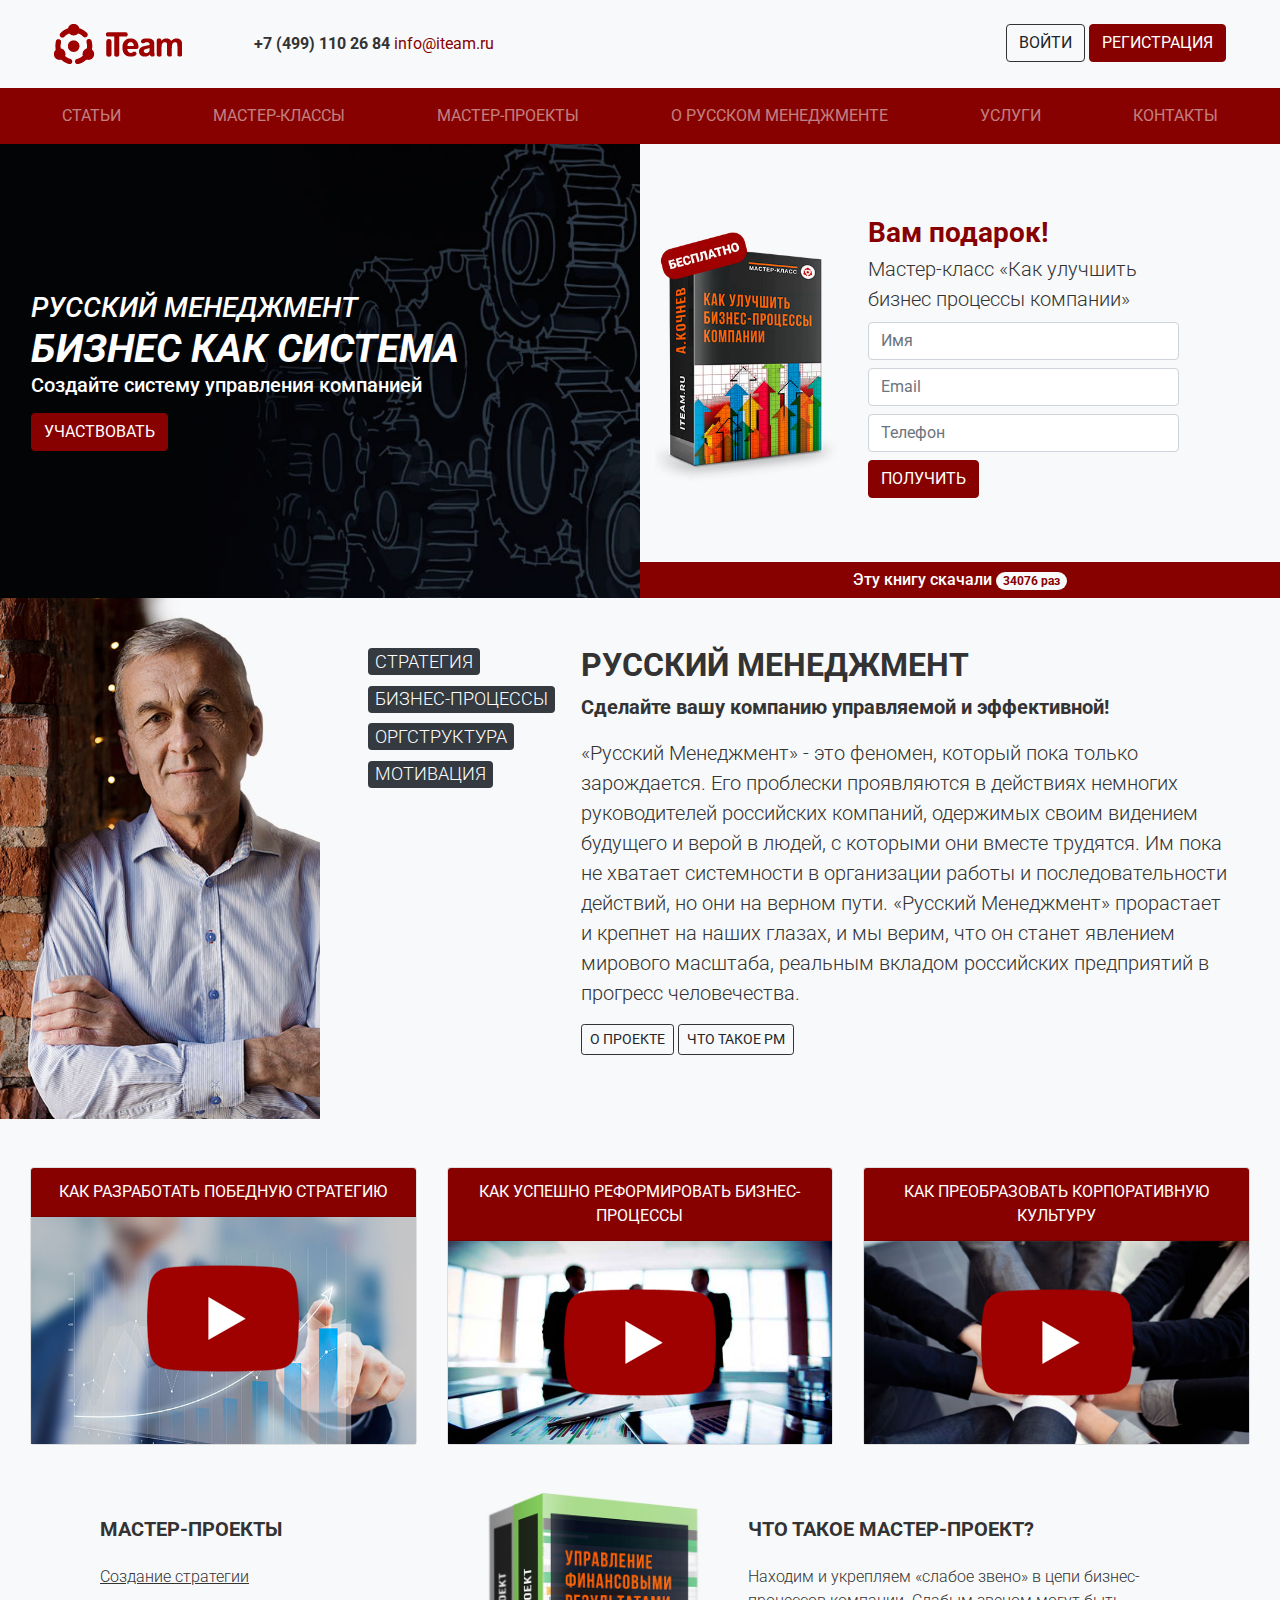
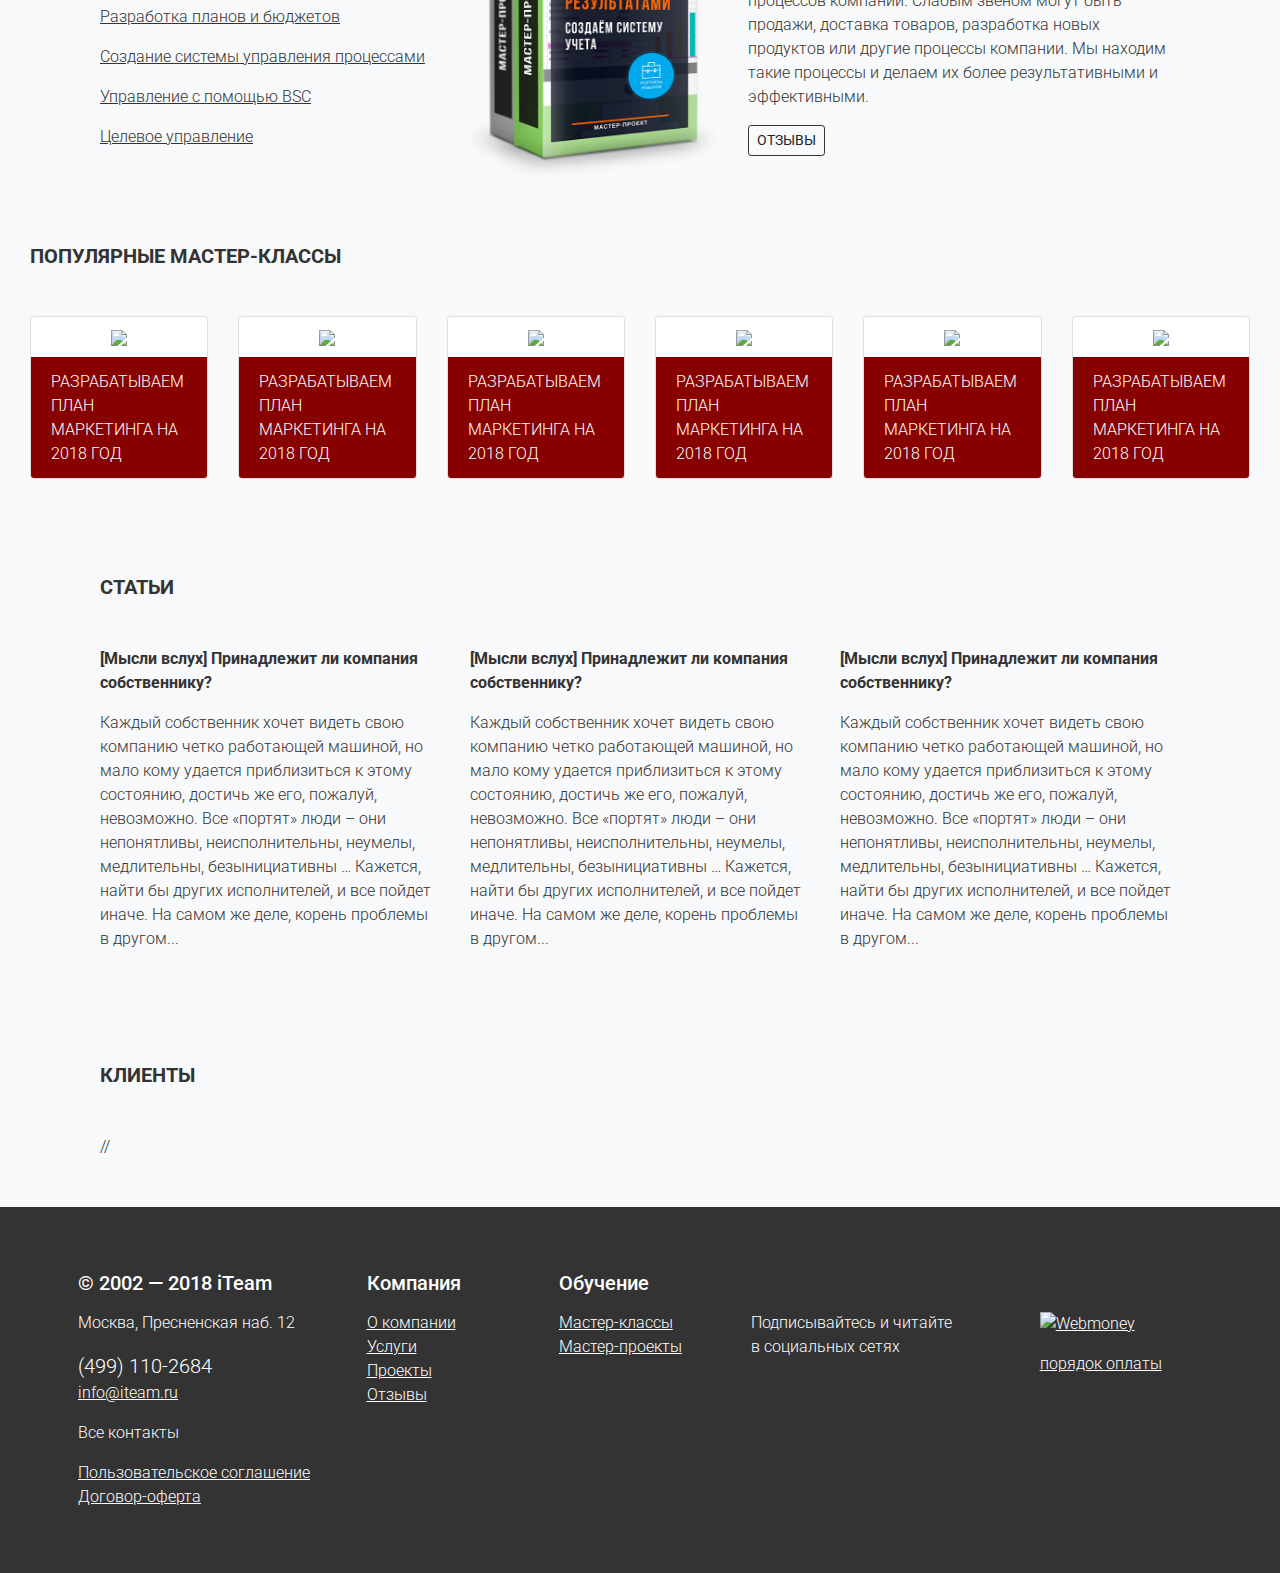
==== index.html @ c3130022 "fine tuning of header made" ====
<!doctype html>
<html lang="en">
  <head>
    <!-- Required meta tags -->
    <meta charset="utf-8">
    <meta name="viewport" content="width=device-width, initial-scale=1, shrink-to-fit=no">

    <!-- Bootstrap CSS -->
    <link rel="stylesheet" href="https://maxcdn.bootstrapcdn.com/bootstrap/4.0.0/css/bootstrap.min.css" integrity="sha384-Gn5384xqQ1aoWXA+058RXPxPg6fy4IWvTNh0E263XmFcJlSAwiGgFAW/dAiS6JXm" crossorigin="anonymous">
    <link rel="stylesheet" href="css/main.css">
    <link href="https://fonts.googleapis.com/css?family=Roboto:300,400,400i,900,900i&amp;subset=cyrillic" rel="stylesheet">

    <title>iTeam</title>
  </head>
  <body class="bg-light">
    <!-- HEADER -->
    <div class="container-fluid">
        <div class="row p-4">
            <div class="col-lg-2"><img src="img/header_logo.png" alt="iTeam logo"></div>
            <div class="col-lg-6 align-self-center">
                <ul class="list-inline m-0">
                    <li class="list-inline-item font-weight-bold m-0">+7 (499) 110 26&nbsp;84</li>
                    <li class="list-inline-item font-weight-normal m-0"><a href="mailto:info@iteam.ru">info@iteam.ru</a></li>
                </ul>
            </div>
            <div class="col-lg-4 text-right">
                <ul class="list-inline m-0">
                    <li class="list-inline-item m-0"><a href="#" class="btn btn-light">ВОЙТИ</a></li>
                    <li class="list-inline-item m-0"><a href="#" class="btn btn-primary">РЕГИСТРАЦИЯ</a></li>
                </ul>
            </div>
        </div>
    </div>  
    <!-- NAVIGATION -->
    <nav class="navbar sticky-top navbar-dark bg-primary navbar-expand-lg">
        <button class="navbar-toggler" type="button" data-toggle="collapse" data-target="#navbarTogglerDemo01" aria-controls="navbarTogglerDemo01" aria-expanded="false" aria-label="Toggle navigation">
            <span class="navbar-toggler-icon"></span>
        </button>
        <div class="collapse navbar-collapse" id="navbarTogglerDemo01">
            <ul class="navbar-nav nav-fill mr-auto mt-2 mt-lg-0 justify-content-center w-100 font-weight-normal">
                <li class="nav-item">
                    <a class="nav-link text-uppercase" href="#">СТАТЬИ</a>
                </li>
                <li class="nav-item">
                    <a class="nav-link text-uppercase" href="#">Мастер-классы</a>
                </li>
                <li class="nav-item">
                    <a class="nav-link text-uppercase" href="#">Мастер-ПРОЕКТЫ</a>
                </li>
                <li class="nav-item">
                    <a class="nav-link text-uppercase" href="#">О РУССКОМ МЕНЕДЖМЕНТЕ</a>
                </li>
                <li class="nav-item">
                    <a class="nav-link text-uppercase" href="#">УСЛУГИ</a>
                </li>
                <li class="nav-item">
                    <a class="nav-link text-uppercase" href="#">Контакты</a>
                </li>
            </ul>
        </div>
    </nav>

    <!-- TEASERS -->
    <div class="container-fuild">
        <div class="row">
            <div class="col-lg-6 py-5 px-3 promo">
                <div class="row h-100">
                    <div class="col-12 align-self-center text-white">
                        <h3 class="font-italic m-0">РУССКИЙ МЕНЕДЖМЕНТ</h3>
                        <h1 class="font-weight-bold font-italic m-0">БИЗНЕС КАК СИСТЕМА</h1>
                        <h5 class="mb-3">Создайте систему управления компанией</h5>
                        <a href="#" class="btn btn-primary">УЧАСТВОВАТЬ</a>
                    </div>  
                </div>      
            </div>
            <div class="col-lg-6 p-0">
                <div class="row pt-4 pb-3">
                    <div class="col-sm-4 align-self-center"><img src="img/gift_box.jpg" class="img-fluid"></div>
                    <div class="col-xl-7 col-sm-8 align-self-center py-5 pr-5">
                        <h3 class="font-weight-bold text-primary mb-1">Вам подарок!</h3>
                        <p class="mb-2 lead">Мастер-класс &laquo;Как улучшить бизнес процессы компании&raquo;</p>
                        <form>
                            <div class="form-group mb-2">
                                <input type="text" class="form-control" placeholder="Имя">
                            </div>
                            <div class="form-group mb-2">
                                <input type="email" class="form-control" placeholder="Email">
                            </div>
                            <div class="form-group mb-2">
                                <input type="text" class="form-control" placeholder="Телефон">
                            </div>
                            <button type="submit" class="btn btn-primary">ПОЛУЧИТЬ</button>
                        </form>
                    </div>
                </div>
                <div class="row bg-primary text-center text-white p-2">
                    <div class="col">
                        <h6 class="m-0">Эту книгу скачали <span class="badge badge-light text-primary badge-pill">34076 раз</span></h6>
                    </div>                    
                </div>
            </div>
        </div>
    </div>
    <!-- RU MANAGEMENT -->
    <div class="container-fuild">
        <div class="row">
            <div class="col-xl-3 d-none d-xl-block rm">
                //
            </div>
            <div class="col-xl-2 col-md-3 p-5">
                <h4 class="text-uppercase"><span class="badge badge-dark font-weight-light">Стратегия</span></h4>
                <h4 class="text-uppercase font-weight-light"><span class="badge badge-dark font-weight-light">Бизнес-процессы</span></h4>
                <h4 class="text-uppercase"><span class="badge badge-dark font-weight-light">Оргструктура</span></h4>
                <h4 class="text-uppercase"><span class="badge badge-dark font-weight-light">Мотивация</span></h4>
            </div>
            <div class="col-xl-7 col-md-9 p-5">
                <h2 class="text-uppercase font-weight-bold">русский менеджмент</h2>
                <p class="lead font-weight-bold">Сделайте вашу компанию управляемой и эффективной!</p>
                <p class="lead">«Русский Менеджмент» - это феномен, который пока только зарождается. Его проблески проявляются в действиях немногих руководителей российских компаний, одержимых своим видением будущего и верой в людей, с которыми они вместе трудятся. Им пока не хватает системности в организации работы и последовательности действий, но они на верном пути. «Русский Менеджмент» прорастает и крепнет на наших глазах, и мы верим, что он станет явлением мирового масштаба, реальным вкладом российских предприятий в прогресс человечества.</p>
                <p><a href="" class="btn btn-sm btn-light text-uppercase">о проекте</a> <a href="" class="btn btn-sm btn-light text-uppercase">что такое рм</a></p>
            </div>
        </div>
    </div>
    <!-- VIDEOS -->
    <div class="container-fluid mt-5">
        <div class="row">
            <div class="col-lg-4 col-md-12">
                <div class="card h-100">
                    <div class="card-header bg-primary text-white text-uppercase text-center font-weight-normal">
                        Как разработать победную стратегию
                    </div>
                    <div class="card-body text-center video-1 p-5">
                        <img src="img/btn_play.png">
                    </div>
                </div>
            </div>
            <div class="col-lg-4 col-md-6">
                <div class="card h-100">
                    <div class="card-header bg-primary text-white text-uppercase text-center font-weight-normal">
                        Как успешно Реформировать бизнес-процессы
                    </div>
                    <div class="card-body text-center video-2 p-5">
                        <img src="img/btn_play.png">
                    </div>
                </div>
            </div>
            <div class="col-lg-4 col-md-6">
                <div class="card h-100">
                    <div class="card-header bg-primary text-white text-uppercase text-center font-weight-normal">
                        Как преобразовать корпоративную культуру
                    </div>
                    <div class="card-body text-center video-3 p-5">
                        <img src="img/btn_play.png">
                    </div>
                </div>
            </div>
        </div>
    </div>
    <!-- MASTER-PROJECTS -->
    <div class="container-fluid mt-5">
        <div class="row">
            <div class="col">
                <div class="container">
                    <div class="row">
                        <div class="col-lg-4 col-sm-6 pt-4 pb-4">
                            <h5 class="text-uppercase mb-4 font-weight-bold">мастер-проекты</h5>
                            <p><u>Создание стратегии</u></p>
                            <p><u>Разработка планов и бюджетов</u></p>
                            <p><u>Создание системы управления процессами</u></p>
                            <p><u>Управление с помощью BSC</u></p>
                            <p><u>Целевое управление</u></p>            
                        </div>
                        <div class="col-lg-3 col-sm-6"> <img src="img/mp_boxes.jpg" class="img-fluid"> </div>
                        <div class="col-lg-5 col-sm-12 pt-4 pb-4">
                            <h5 class="text-uppercase mb-4 font-weight-bold">что такое мастер-проект?</h5>
                            <p>Находим и укрепляем «слабое звено» в цепи бизнес-процессов компании. Слабым звеном могут быть продажи, доставка товаров, разработка новых продуктов или другие процессы компании. Мы находим такие процессы и делаем их более результативными и эффективными.</p>
                            <p><a href="" class="btn btn-light btn-sm text-uppercase">ОТЗЫВЫ</a></p>
                        </div>
                    </div>
                </div>
            </div>
        </div>
    </div>
    <!-- MASTER-CLASSES -->
    <div class="container-fluid">
        <div class="row"><div class="col"><h5 class="text-uppercase font-weight-bold my-5">популярные мастер-классы</h5></div></div>
        <div class="row">
            <div class="col-xl-2 col-md-3 col-sm-6">
                <div class="card">
                    <div class="card-body text-center py-2">
                        <img src="https://iteam.ru/landing/template/img/mp_ychet.png" class="w-75">
                    </div>
                    <div class="card-footer bg-primary text-white text-uppercase">
                        Разрабатываем план маркетинга на 2018 год
                    </div>
                </div>
            </div>
            <div class="col-xl-2 col-md-3 col-sm-6">
                <div class="card">
                    <div class="card-body text-center py-2">
                        <img src="https://iteam.ru/landing/template/img/mp_ychet.png" class="w-75">
                    </div>
                    <div class="card-footer bg-primary text-white text-uppercase">
                        Разрабатываем план маркетинга на 2018 год
                    </div>
                </div>
            </div>
            <div class="col-xl-2 col-md-3 col-sm-6">
                <div class="card">
                    <div class="card-body text-center py-2">
                        <img src="https://iteam.ru/landing/template/img/mp_ychet.png" class="w-75">
                    </div>
                    <div class="card-footer bg-primary text-white text-uppercase">
                        Разрабатываем план маркетинга на 2018 год
                    </div>
                </div>
            </div>
            <div class="col-xl-2 col-md-3 col-sm-6">
                <div class="card">
                    <div class="card-body text-center py-2">
                        <img src="https://iteam.ru/landing/template/img/mp_ychet.png" class="w-75">
                    </div>
                    <div class="card-footer bg-primary text-white text-uppercase">
                        Разрабатываем план маркетинга на 2018 год
                    </div>
                </div>
            </div>
            <div class="col-xl-2 d-none d-xl-block">
                <div class="card">
                    <div class="card-body text-center py-2">
                        <img src="https://iteam.ru/landing/template/img/mp_ychet.png" class="w-75">
                    </div>
                    <div class="card-footer bg-primary text-white text-uppercase">
                        Разрабатываем план маркетинга на 2018 год
                    </div>
                </div>
            </div>
            <div class="col-xl-2 d-none d-xl-block">
                <div class="card">
                    <div class="card-body text-center py-2">
                        <img src="https://iteam.ru/landing/template/img/mp_ychet.png" class="w-75">
                    </div>
                    <div class="card-footer bg-primary text-white text-uppercase">
                        Разрабатываем план маркетинга на 2018 год
                    </div>
                </div>
            </div>
        </div>
    </div>
    <!-- ARTICLES -->
    <div class="container mt-5">
        <div class="row"><div class="col"><h5 class="text-uppercase font-weight-bold my-5">Статьи</h5></div></div>
        <div class="row">
            <div class="col-lg-4 col-md-12">
                <p class="font-weight-bold">[Мысли вслух] Принадлежит ли компания собственнику?</p>
                <p>Каждый собственник хочет видеть свою компанию четко работающей машиной, но мало кому удается приблизиться к этому состоянию, достичь же его, пожалуй, невозможно. Все «портят» люди – они непонятливы, неисполнительны, неумелы, медлительны, безынициативны … Кажется, найти бы других исполнителей, и все пойдет иначе. На самом же деле, корень проблемы в другом...</p>
            </div>
            <div class="col-lg-4 col-md-6">
                <p class="font-weight-bold">[Мысли вслух] Принадлежит ли компания собственнику?</p>
                <p>Каждый собственник хочет видеть свою компанию четко работающей машиной, но мало кому удается приблизиться к этому состоянию, достичь же его, пожалуй, невозможно. Все «портят» люди – они непонятливы, неисполнительны, неумелы, медлительны, безынициативны … Кажется, найти бы других исполнителей, и все пойдет иначе. На самом же деле, корень проблемы в другом...</p>
            </div>
            <div class="col-lg-4 col-md-6">
                <p class="font-weight-bold">[Мысли вслух] Принадлежит ли компания собственнику?</p>
                <p>Каждый собственник хочет видеть свою компанию четко работающей машиной, но мало кому удается приблизиться к этому состоянию, достичь же его, пожалуй, невозможно. Все «портят» люди – они непонятливы, неисполнительны, неумелы, медлительны, безынициативны … Кажется, найти бы других исполнителей, и все пойдет иначе. На самом же деле, корень проблемы в другом...</p>
            </div>
        </div>
    </div>
    <!-- CLIENTS -->
    <div class="container mt-5">
        <div class="row"><div class="col"><h5 class="text-uppercase font-weight-bold my-5">КЛИЕНТЫ</h5></div></div>
        <div class="row"><div class="col">//</div></div>
    </div>
    <!-- FOOTER -->
    <div class="container-fluid bg-dark text-white block-footer mt-5">
        <div class="row p-5">
            <div class="col-xl-3 col-md-6 col-sm-8">
                <p><h5>&copy;&nbsp;2002&nbsp;&mdash; 2018 iTeam</h5></p>
                <p>Москва, Пресненская наб.&nbsp;12</p>
                <p><span class="lead">(499) 110-2684</span><br><a href="mailto:info@iteam.ru">info@iteam.ru</a></p>
                <p>Все контакты</p>
                <p>
                    <a href="">Пользовательское соглашение</a><br>
                    <a href="">Договор-оферта</a>
                </p>
            </div>
            <div class="col-xl-2 col-md-3 col-sm-4">
                <p><h5>Компания</h5></p>
                <p>
                    <a href="">О компании</a><br>
                    <a href="">Услуги</a><br>
                    <a href="">Проекты</a><br>
                    <a href="">Отзывы</a>
                </p>
            </div>
            <div class="col-xl-2 col-md-3">
                <p><h5>Обучение</h5></p>
                <p>
                    <a href="">Мастер-классы</a><br>
                    <a href="">Мастер-проекты</a>
                </p>
            </div>
            <div class="col-xl-3 col-md-6 col-sm-8">
                <p><h5>&nbsp;</h5></p>
                <p>Подписывайтесь и&nbsp;читайте в&nbsp;социальных сетях</p>
            </div>
            <div class="col-xl-2 col-md-6 col-sm-4">
                <p><h5>&nbsp;</h5></p>
                <p><a href="https://megastock.ru/" target="_blank"><img src="https://iteam.ru/img/wm.png" alt="Webmoney"></a></p>
                <p><a href="http://wiki.webmoney.ru/projects/webmoney/wiki/Оплата_товаров_и_услуг_через_сервис_Мерчант" target="_blank">порядок оплаты</a></p>
            </div>
        </div>
    </div>

    <!-- Optional JavaScript -->
    <!-- jQuery first, then Popper.js, then Bootstrap JS -->
    <script src="https://code.jquery.com/jquery-3.2.1.slim.min.js" integrity="sha384-KJ3o2DKtIkvYIK3UENzmM7KCkRr/rE9/Qpg6aAZGJwFDMVNA/GpGFF93hXpG5KkN" crossorigin="anonymous"></script>
    <script src="https://cdnjs.cloudflare.com/ajax/libs/popper.js/1.12.9/umd/popper.min.js" integrity="sha384-ApNbgh9B+Y1QKtv3Rn7W3mgPxhU9K/ScQsAP7hUibX39j7fakFPskvXusvfa0b4Q" crossorigin="anonymous"></script>
    <script src="https://maxcdn.bootstrapcdn.com/bootstrap/4.0.0/js/bootstrap.min.js" integrity="sha384-JZR6Spejh4U02d8jOt6vLEHfe/JQGiRRSQQxSfFWpi1MquVdAyjUar5+76PVCmYl" crossorigin="anonymous"></script>
  </body>
</html>
---- css/main.css ----
body {
    font-family: 'Roboto', sans-serif;
    font-weight: 300;
    color: #333333;
}
/* MODS */
a, a:hover {
    color: #870101;
}
.bg-dark {
    background-color: #333333 !important;
}
.bg-primary, .btn-primary {
    background-color: #870101 !important;
}
.btn-primary, .btn-primary:hover, .btn-primary:focus, .btn-primary:active, .btn-primary.active, .open>.dropdown-toggle.btn-primary{
    border-color: #870101;
}
.btn-light, .btn-light:hover, .btn-light:focus, .btn-light:active, .btn-light.active, .open>.dropdown-toggle.btn-light{
    border-color: #333;
}
.text-primary {
    color: #870101 !important;
}
.row {
    margin: 0px;
}
.row:before, row:after {
    display: none;
}
/* CUSTOM */
.promo {
    background-image: url('../img/promo_bg.jpg');
    background-size: cover;
}
.rm {
    background-image: url('../img/rm_bg.jpg');
    background-size: cover;
}
.video-1 {
    background-image: url('../img/video-1_bg.jpg');
    background-size: cover;
}
.video-2 {
    background-image: url('../img/video-2_bg.jpg');
    background-size: cover;
}
.video-3 {
    background-image: url('../img/video-3_bg.jpg');
    background-size: cover;
}

.block-footer a {
    color: #fff;
    text-decoration: underline;
}
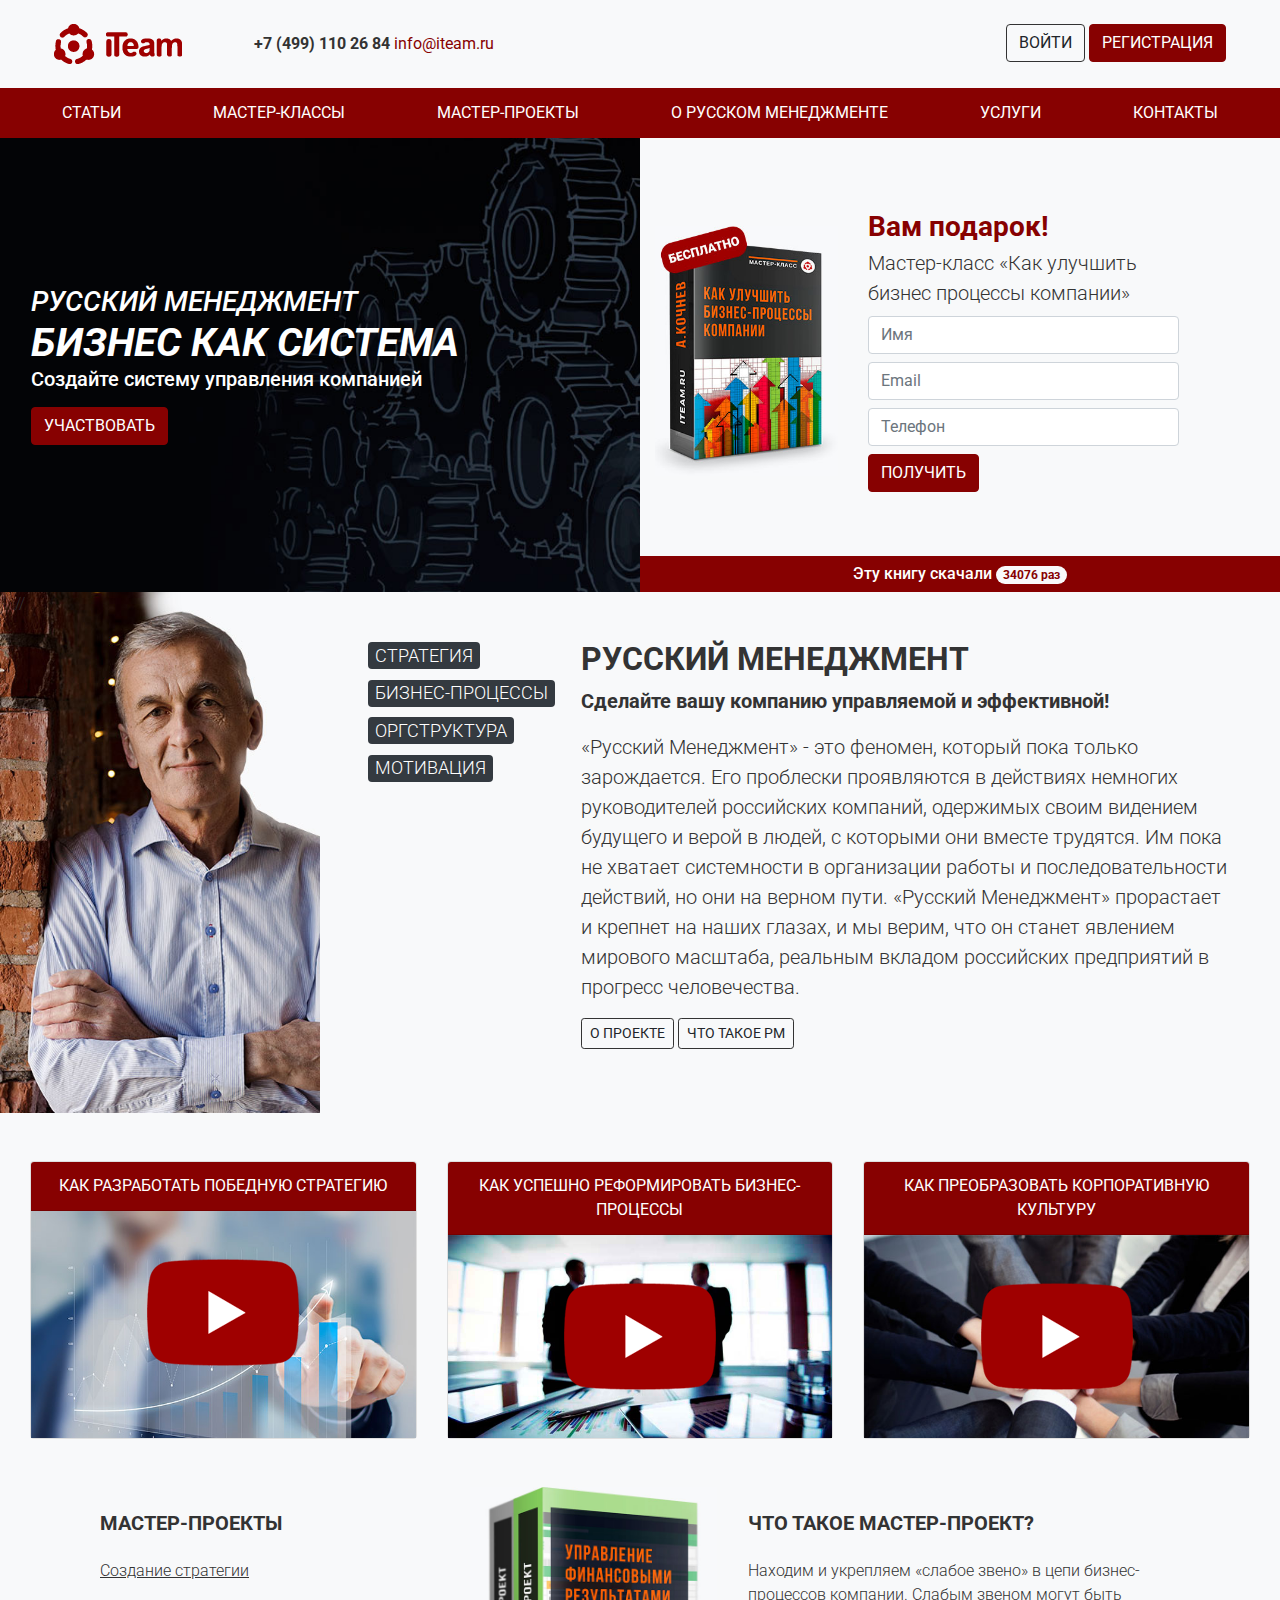
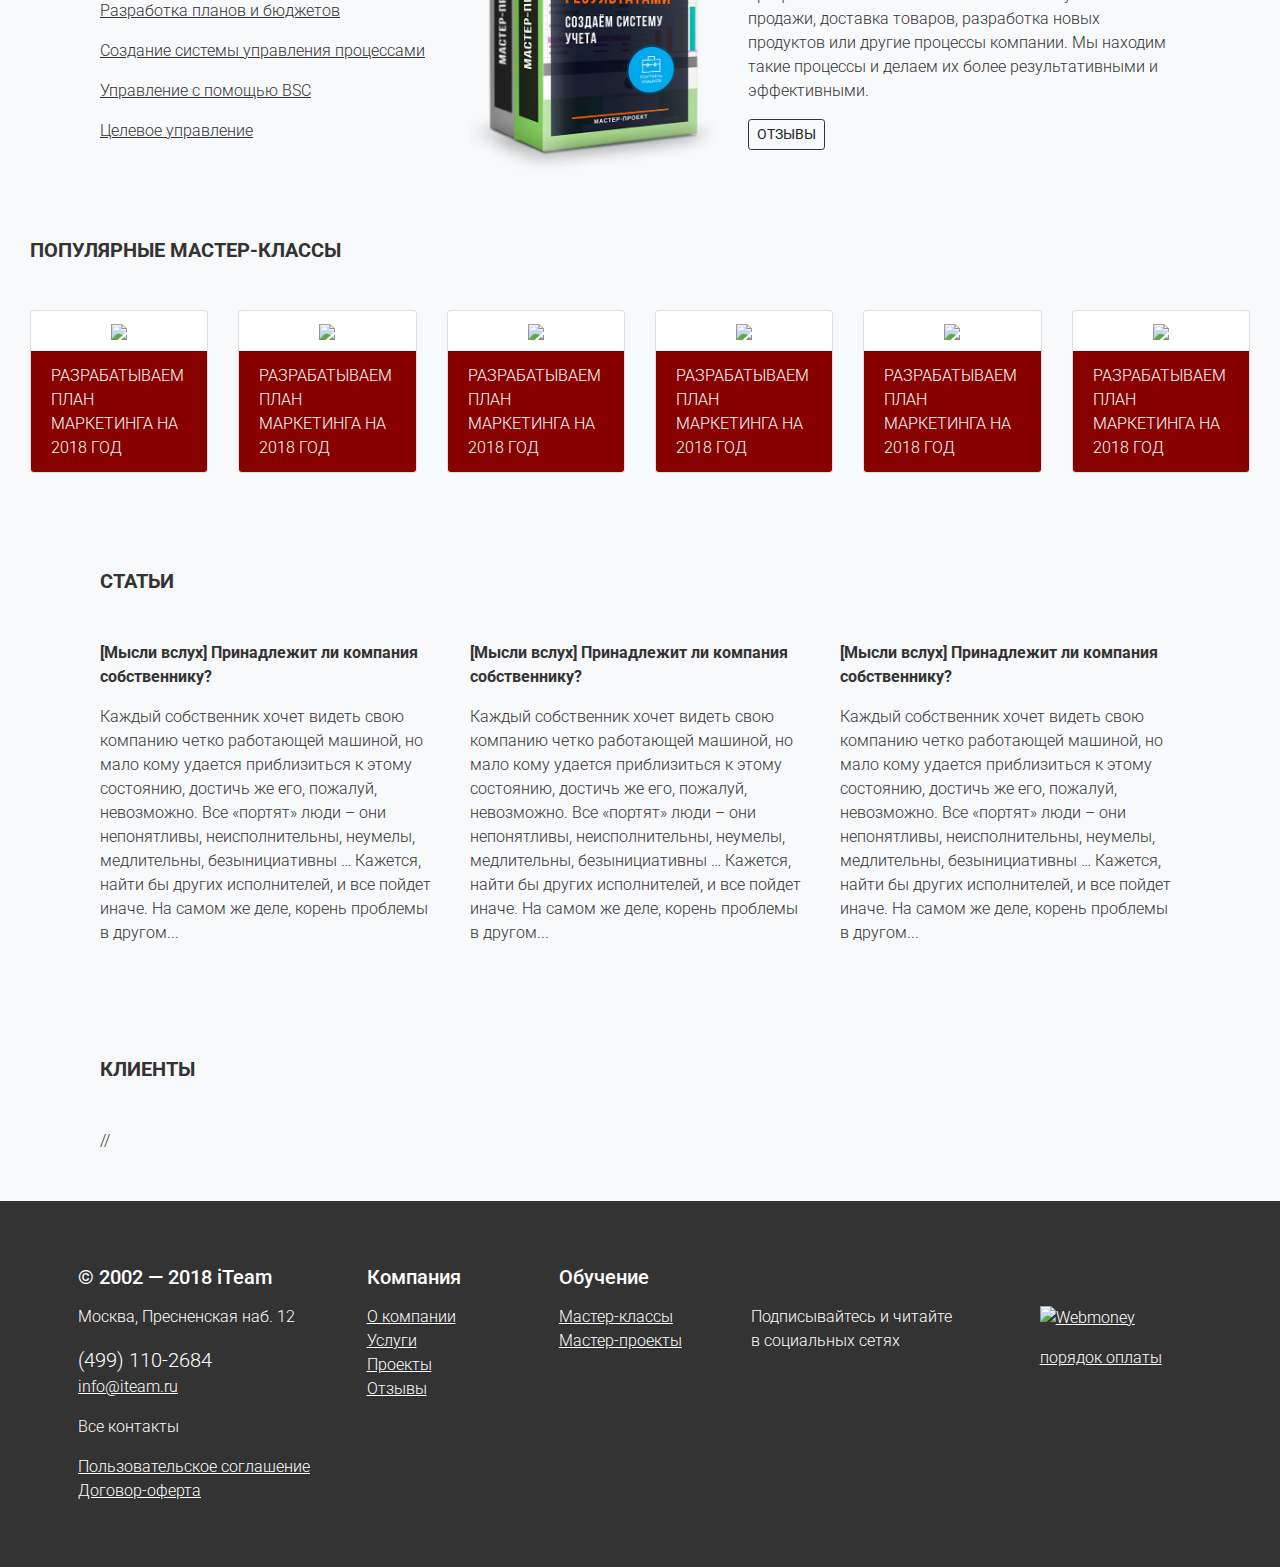
==== commit c821c31d: "fine tuning of navbar made" ====
--- a/index.html
+++ b/index.html
@@ -39,22 +39,22 @@
         <div class="collapse navbar-collapse" id="navbarTogglerDemo01">
             <ul class="navbar-nav nav-fill mr-auto mt-2 mt-lg-0 justify-content-center w-100 font-weight-normal">
                 <li class="nav-item">
-                    <a class="nav-link text-uppercase" href="#">СТАТЬИ</a>
-                </li>
-                <li class="nav-item">
-                    <a class="nav-link text-uppercase" href="#">Мастер-классы</a>
-                </li>
-                <li class="nav-item">
-                    <a class="nav-link text-uppercase" href="#">Мастер-ПРОЕКТЫ</a>
-                </li>
-                <li class="nav-item">
-                    <a class="nav-link text-uppercase" href="#">О РУССКОМ МЕНЕДЖМЕНТЕ</a>
-                </li>
-                <li class="nav-item">
-                    <a class="nav-link text-uppercase" href="#">УСЛУГИ</a>
-                </li>
-                <li class="nav-item">
-                    <a class="nav-link text-uppercase" href="#">Контакты</a>
+                    <a class="nav-link text-uppercase text-white" href="#">СТАТЬИ</a>
+                </li>
+                <li class="nav-item">
+                    <a class="nav-link text-uppercase text-white" href="#">Мастер-классы</a>
+                </li>
+                <li class="nav-item">
+                    <a class="nav-link text-uppercase text-white" href="#">Мастер-ПРОЕКТЫ</a>
+                </li>
+                <li class="nav-item">
+                    <a class="nav-link text-uppercase text-white" href="#">О РУССКОМ МЕНЕДЖМЕНТЕ</a>
+                </li>
+                <li class="nav-item">
+                    <a class="nav-link text-uppercase text-white" href="#">УСЛУГИ</a>
+                </li>
+                <li class="nav-item">
+                    <a class="nav-link text-uppercase text-white" href="#">Контакты</a>
                 </li>
             </ul>
         </div>
--- a/css/main.css
+++ b/css/main.css
@@ -28,6 +28,9 @@
 .row:before, row:after {
     display: none;
 }
+.navbar {
+    height: 50px;
+}
 /* CUSTOM */
 .promo {
     background-image: url('../img/promo_bg.jpg');
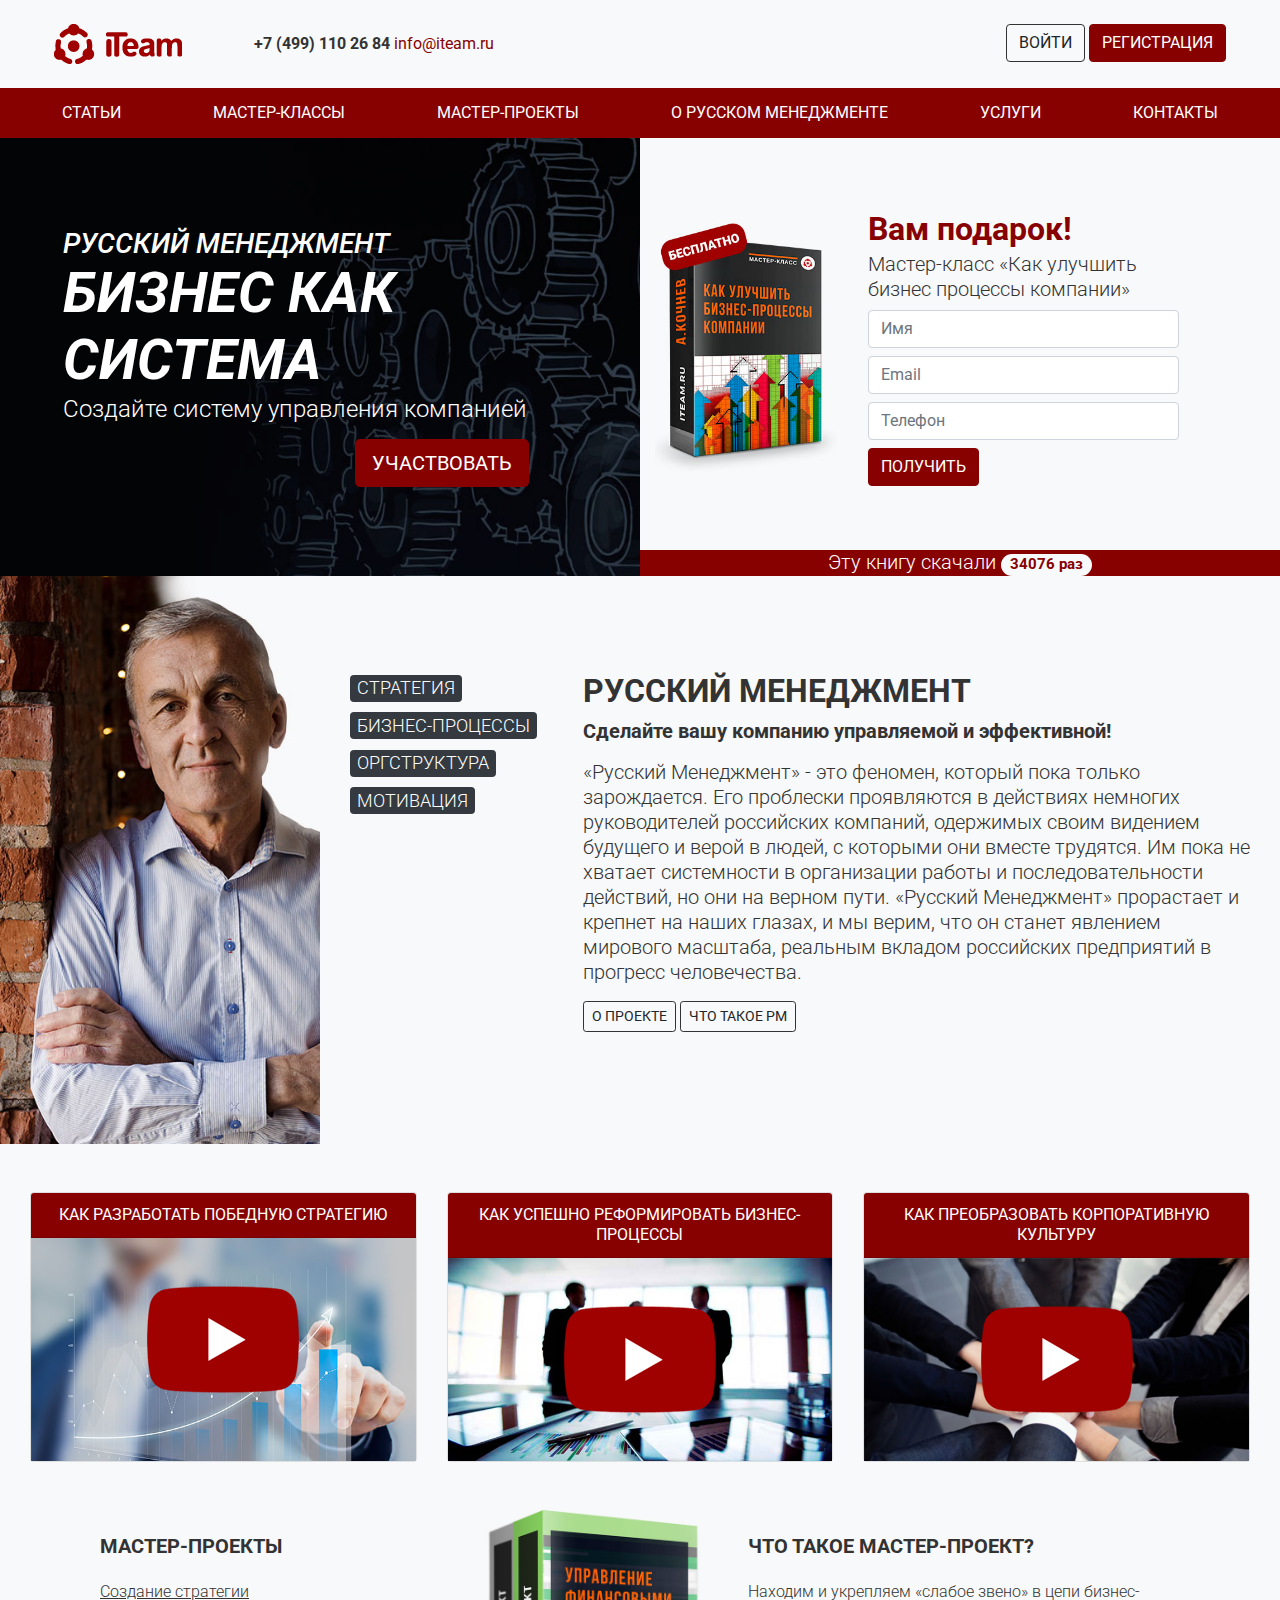
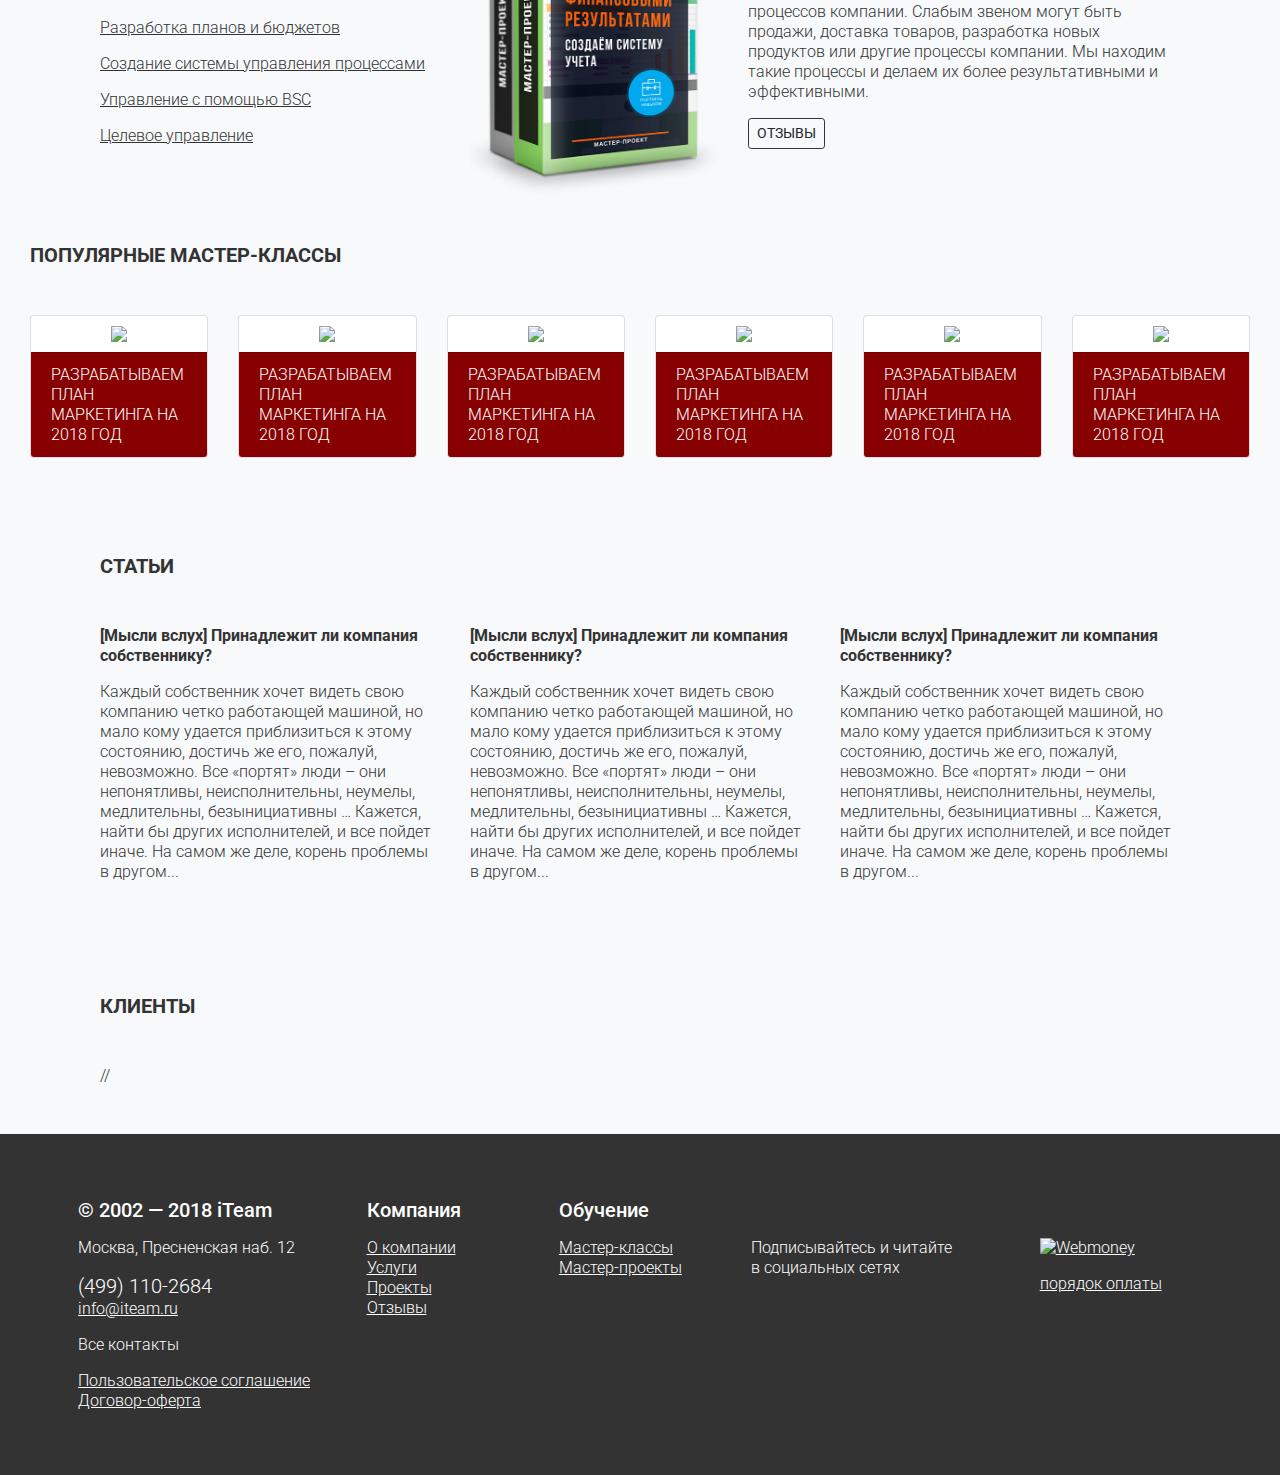
==== commit 02644b4b: "fine tuning of navbar made" ====
--- a/index.html
+++ b/index.html
@@ -63,13 +63,13 @@
     <!-- TEASERS -->
     <div class="container-fuild">
         <div class="row">
-            <div class="col-lg-6 py-5 px-3 promo">
+            <div class="col-lg-6 p-5 promo">
                 <div class="row h-100">
                     <div class="col-12 align-self-center text-white">
                         <h3 class="font-italic m-0">РУССКИЙ МЕНЕДЖМЕНТ</h3>
-                        <h1 class="font-weight-bold font-italic m-0">БИЗНЕС КАК СИСТЕМА</h1>
-                        <h5 class="mb-3">Создайте систему управления компанией</h5>
-                        <a href="#" class="btn btn-primary">УЧАСТВОВАТЬ</a>
+                        <h2 class="display-4 font-weight-bold font-italic m-0">БИЗНЕС КАК СИСТЕМА</h2>
+                        <h4 class="mb-3 display-5 font-weight-light">Создайте систему управления компанией</h4>
+                        <div class="text-right mr-5"><a href="#" class="btn btn-primary btn-lg">УЧАСТВОВАТЬ</a></div>
                     </div>  
                 </div>      
             </div>
@@ -77,7 +77,7 @@
                 <div class="row pt-4 pb-3">
                     <div class="col-sm-4 align-self-center"><img src="img/gift_box.jpg" class="img-fluid"></div>
                     <div class="col-xl-7 col-sm-8 align-self-center py-5 pr-5">
-                        <h3 class="font-weight-bold text-primary mb-1">Вам подарок!</h3>
+                        <h2 class="font-weight-bold text-primary mb-1">Вам подарок!</h2>
                         <p class="mb-2 lead">Мастер-класс &laquo;Как улучшить бизнес процессы компании&raquo;</p>
                         <form>
                             <div class="form-group mb-2">
@@ -93,9 +93,9 @@
                         </form>
                     </div>
                 </div>
-                <div class="row bg-primary text-center text-white p-2">
+                <div class="row bg-primary text-center text-white">
                     <div class="col">
-                        <h6 class="m-0">Эту книгу скачали <span class="badge badge-light text-primary badge-pill">34076 раз</span></h6>
+                        <h6 class="lead m-0">Эту книгу скачали</span> <span class="badge badge-light text-primary badge-pill">34076 раз</span></h6>
                     </div>                    
                 </div>
             </div>
@@ -104,21 +104,35 @@
     <!-- RU MANAGEMENT -->
     <div class="container-fuild">
         <div class="row">
-            <div class="col-xl-3 d-none d-xl-block rm">
-                //
-            </div>
-            <div class="col-xl-2 col-md-3 p-5">
-                <h4 class="text-uppercase"><span class="badge badge-dark font-weight-light">Стратегия</span></h4>
-                <h4 class="text-uppercase font-weight-light"><span class="badge badge-dark font-weight-light">Бизнес-процессы</span></h4>
-                <h4 class="text-uppercase"><span class="badge badge-dark font-weight-light">Оргструктура</span></h4>
-                <h4 class="text-uppercase"><span class="badge badge-dark font-weight-light">Мотивация</span></h4>
-            </div>
-            <div class="col-xl-7 col-md-9 p-5">
-                <h2 class="text-uppercase font-weight-bold">русский менеджмент</h2>
-                <p class="lead font-weight-bold">Сделайте вашу компанию управляемой и эффективной!</p>
-                <p class="lead">«Русский Менеджмент» - это феномен, который пока только зарождается. Его проблески проявляются в действиях немногих руководителей российских компаний, одержимых своим видением будущего и верой в людей, с которыми они вместе трудятся. Им пока не хватает системности в организации работы и последовательности действий, но они на верном пути. «Русский Менеджмент» прорастает и крепнет на наших глазах, и мы верим, что он станет явлением мирового масштаба, реальным вкладом российских предприятий в прогресс человечества.</p>
-                <p><a href="" class="btn btn-sm btn-light text-uppercase">о проекте</a> <a href="" class="btn btn-sm btn-light text-uppercase">что такое рм</a></p>
-            </div>
+            <!-- <div class="col-xl-3 col-lg-4 d-none d-lg-block rm"> -->
+            <div class="col-xl-3 col-lg-4 d-none d-lg-block rm">&nbsp;</div>
+            <div class="col-xl-9 col-lg-8 py-5">
+                <div class="row py-5">
+                    <div class="col-xl-3">
+                        <div class="row">
+                            <div class="col-4 rm d-lg-none"></div>
+                            <div class="col-8 py-5 px-3 p-lg-0">
+                                <h4 class="text-uppercase"><span class="badge badge-dark font-weight-light">Стратегия</span></h4>
+                                <h4 class="text-uppercase font-weight-light"><span class="badge badge-dark font-weight-light">Бизнес-процессы</span></h4>
+                                <h4 class="text-uppercase"><span class="badge badge-dark font-weight-light">Оргструктура</span></h4>
+                                <h4 class="text-uppercase"><span class="badge badge-dark font-weight-light">Мотивация</span></h4>
+                            </div>
+                        </div>
+                    </div>
+                    <div class="col-xl-9 mt-5 mt-sm-5 mt-md-5 mt-lg-5 mt-xl-0">
+                        <h2 class="text-uppercase font-weight-bold">русский менеджмент</h2>
+                        <p class="lead font-weight-bold">Сделайте вашу компанию управляемой и эффективной!</p>
+                        <p class="lead">«Русский Менеджмент» - это феномен, который пока только зарождается. Его проблески проявляются в действиях немногих руководителей российских компаний, одержимых своим видением будущего и верой в людей, с которыми они вместе трудятся. Им пока не хватает системности в организации работы и последовательности действий, но они на верном пути. «Русский Менеджмент» прорастает и крепнет на наших глазах, и мы верим, что он станет явлением мирового масштаба, реальным вкладом российских предприятий в прогресс человечества.</p>
+                        <p><a href="" class="btn btn-sm btn-light text-uppercase">о проекте</a> <a href="" class="btn btn-sm btn-light text-uppercase">что такое рм</a></p>
+                    </div>
+                </div>
+            </div>
+            <!-- <div class="col-xl-2 col-md-3">
+                
+            </div>
+            <div class="col-xl-7 col-md-9">
+                
+            </div> -->
         </div>
     </div>
     <!-- VIDEOS -->
--- a/css/main.css
+++ b/css/main.css
@@ -2,6 +2,7 @@
     font-family: 'Roboto', sans-serif;
     font-weight: 300;
     color: #333333;
+    line-height: 1.25;
 }
 /* MODS */
 a, a:hover {
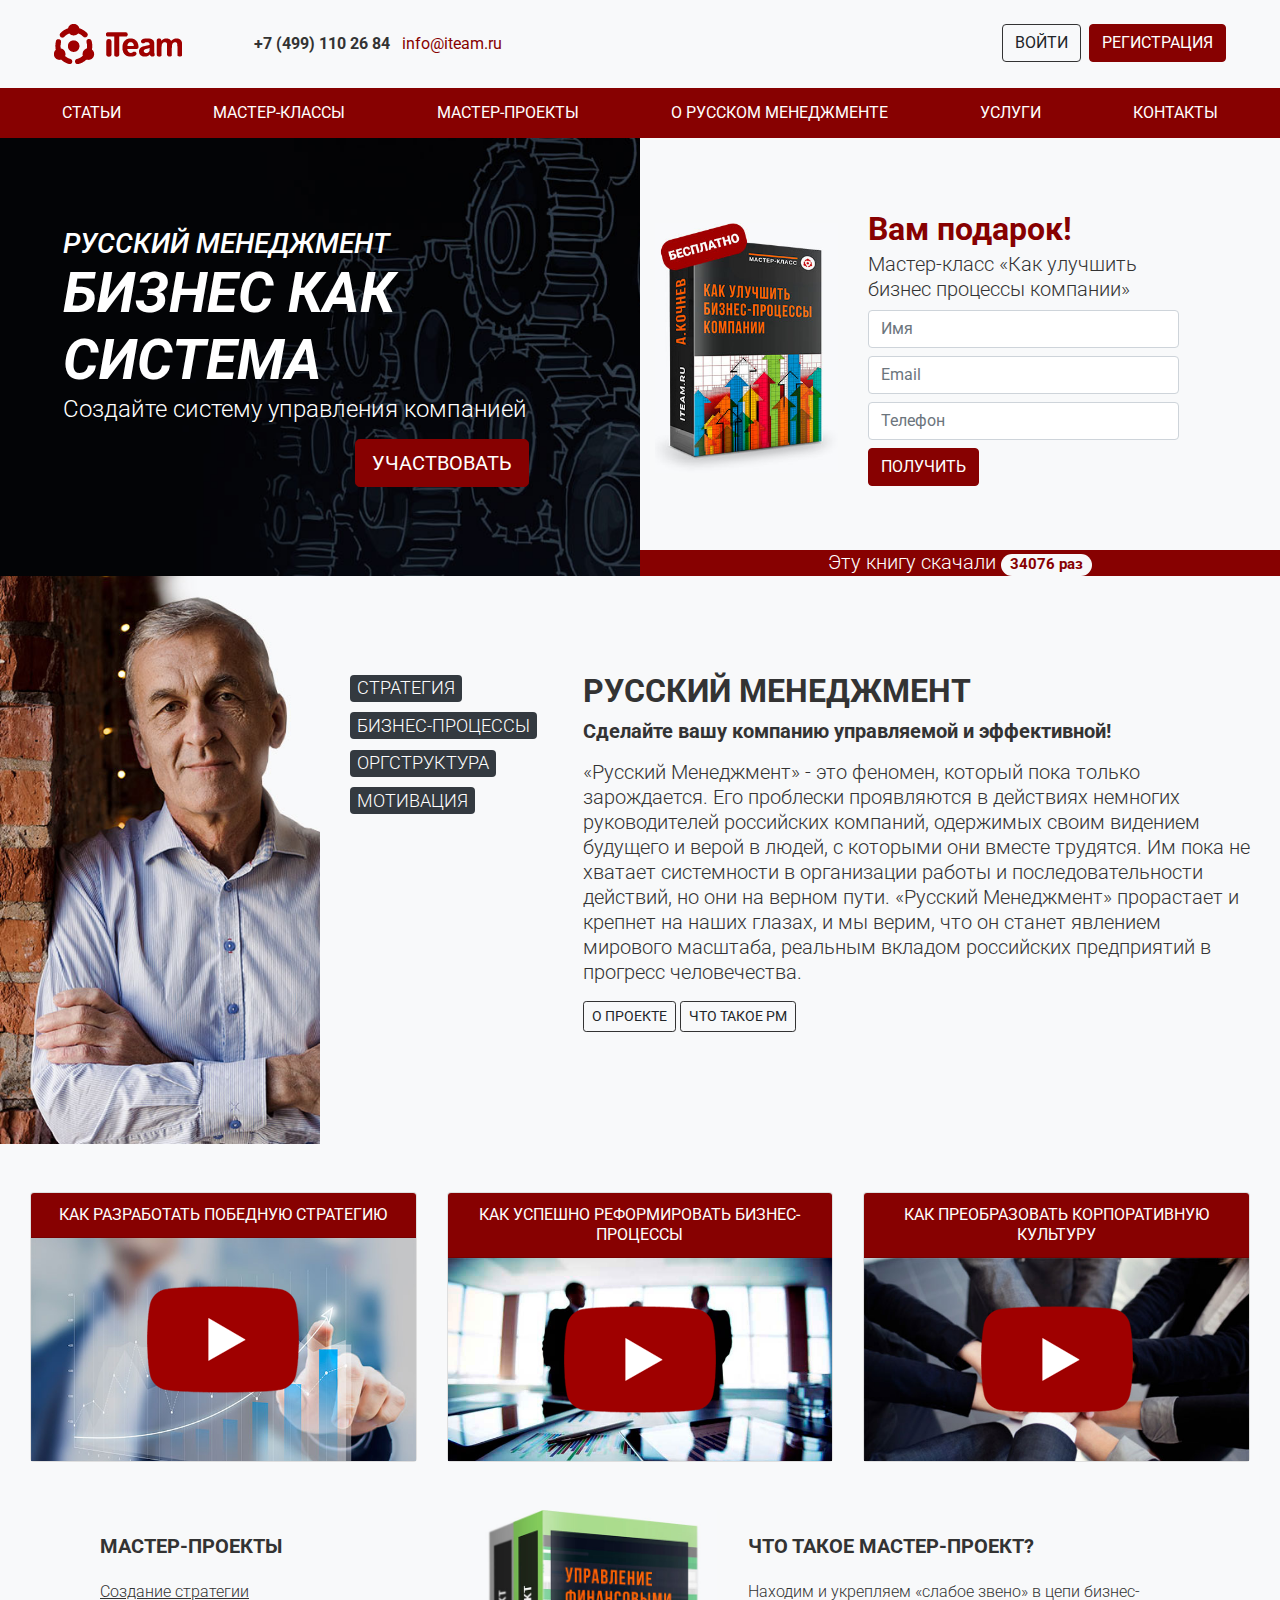
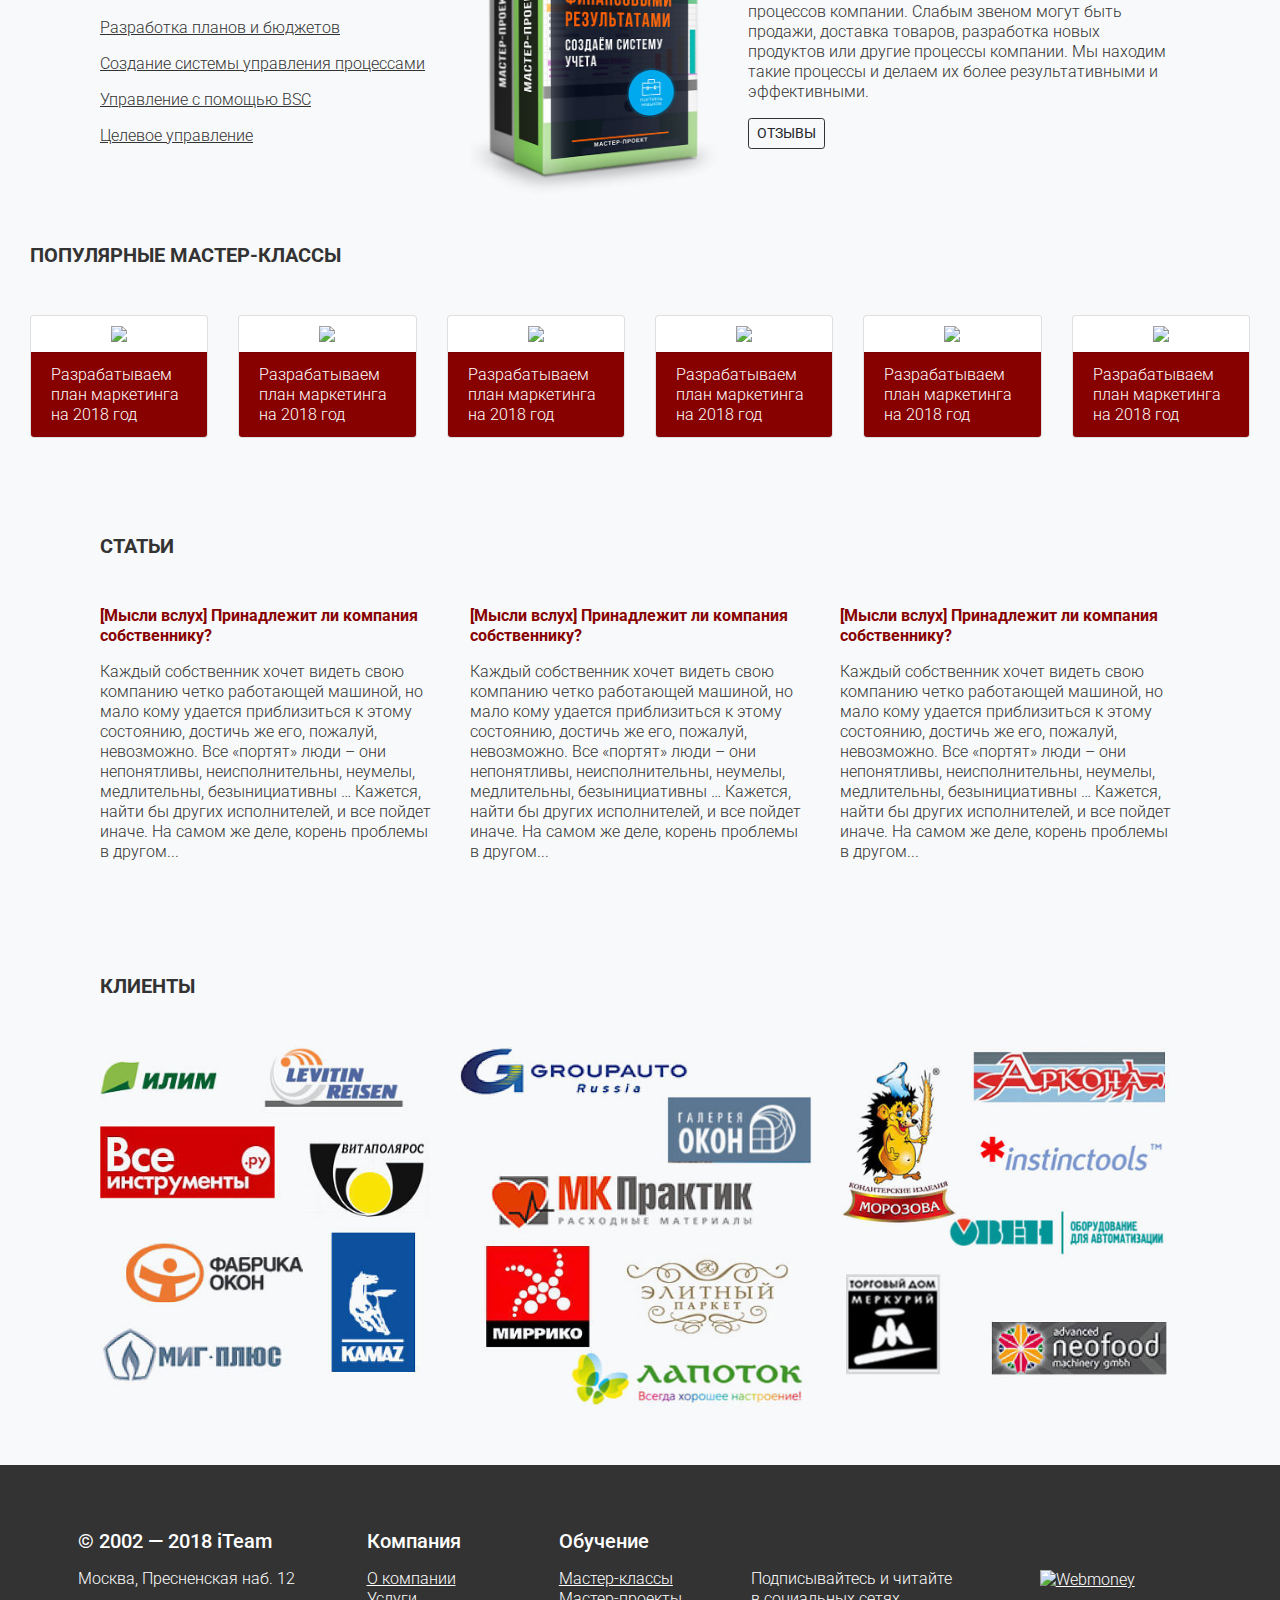
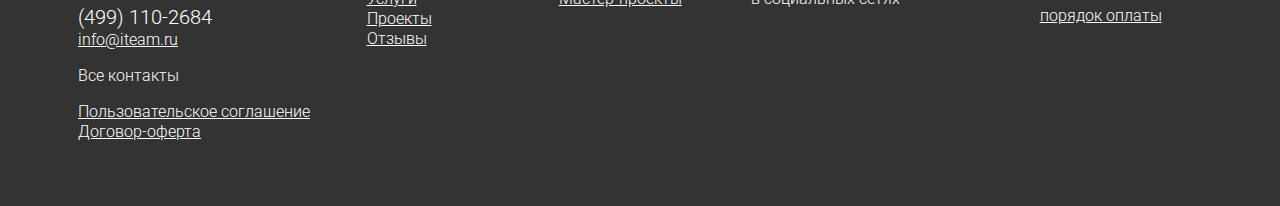
==== commit 5a63d6b7: "overall layout fine tunings made" ====
--- a/index.html
+++ b/index.html
@@ -19,13 +19,13 @@
             <div class="col-lg-2"><img src="img/header_logo.png" alt="iTeam logo"></div>
             <div class="col-lg-6 align-self-center">
                 <ul class="list-inline m-0">
-                    <li class="list-inline-item font-weight-bold m-0">+7 (499) 110 26&nbsp;84</li>
+                    <li class="list-inline-item font-weight-bold m-0 pr-2">+7 (499) 110 26&nbsp;84</li>
                     <li class="list-inline-item font-weight-normal m-0"><a href="mailto:info@iteam.ru">info@iteam.ru</a></li>
                 </ul>
             </div>
             <div class="col-lg-4 text-right">
                 <ul class="list-inline m-0">
-                    <li class="list-inline-item m-0"><a href="#" class="btn btn-light">ВОЙТИ</a></li>
+                    <li class="list-inline-item m-0 pr-1"><a href="#" class="btn btn-light">ВОЙТИ</a></li>
                     <li class="list-inline-item m-0"><a href="#" class="btn btn-primary">РЕГИСТРАЦИЯ</a></li>
                 </ul>
             </div>
@@ -199,42 +199,42 @@
     <div class="container-fluid">
         <div class="row"><div class="col"><h5 class="text-uppercase font-weight-bold my-5">популярные мастер-классы</h5></div></div>
         <div class="row">
+            <div class="col-xl-2 col-md-3 col-sm-6 pb-4">
+                <div class="card">
+                    <div class="card-body text-center py-2">
+                        <img src="https://iteam.ru/landing/template/img/mp_ychet.png" class="w-75">
+                    </div>
+                    <div class="card-footer bg-primary text-white">
+                        Разрабатываем план маркетинга на 2018 год
+                    </div>
+                </div>
+            </div>
             <div class="col-xl-2 col-md-3 col-sm-6">
                 <div class="card">
                     <div class="card-body text-center py-2">
+                        <img src="https://iteam.ru/landing/template/img/mk30.png" class="w-75">
+                    </div>
+                    <div class="card-footer bg-primary text-white">
+                        Разрабатываем план маркетинга на 2018 год
+                    </div>
+                </div>
+            </div>
+            <div class="col-xl-2 col-md-3 col-sm-6">
+                <div class="card">
+                    <div class="card-body text-center py-2">
+                        <img src="https://iteam.ru/landing/template/img/mp_nalogi.png" class="w-75">
+                    </div>
+                    <div class="card-footer bg-primary text-white">
+                        Разрабатываем план маркетинга на 2018 год
+                    </div>
+                </div>
+            </div>
+            <div class="col-xl-2 col-md-3 col-sm-6">
+                <div class="card">
+                    <div class="card-body text-center py-2">
                         <img src="https://iteam.ru/landing/template/img/mp_ychet.png" class="w-75">
                     </div>
-                    <div class="card-footer bg-primary text-white text-uppercase">
-                        Разрабатываем план маркетинга на 2018 год
-                    </div>
-                </div>
-            </div>
-            <div class="col-xl-2 col-md-3 col-sm-6">
-                <div class="card">
-                    <div class="card-body text-center py-2">
-                        <img src="https://iteam.ru/landing/template/img/mp_ychet.png" class="w-75">
-                    </div>
-                    <div class="card-footer bg-primary text-white text-uppercase">
-                        Разрабатываем план маркетинга на 2018 год
-                    </div>
-                </div>
-            </div>
-            <div class="col-xl-2 col-md-3 col-sm-6">
-                <div class="card">
-                    <div class="card-body text-center py-2">
-                        <img src="https://iteam.ru/landing/template/img/mp_ychet.png" class="w-75">
-                    </div>
-                    <div class="card-footer bg-primary text-white text-uppercase">
-                        Разрабатываем план маркетинга на 2018 год
-                    </div>
-                </div>
-            </div>
-            <div class="col-xl-2 col-md-3 col-sm-6">
-                <div class="card">
-                    <div class="card-body text-center py-2">
-                        <img src="https://iteam.ru/landing/template/img/mp_ychet.png" class="w-75">
-                    </div>
-                    <div class="card-footer bg-primary text-white text-uppercase">
+                    <div class="card-footer bg-primary text-white">
                         Разрабатываем план маркетинга на 2018 год
                     </div>
                 </div>
@@ -242,9 +242,9 @@
             <div class="col-xl-2 d-none d-xl-block">
                 <div class="card">
                     <div class="card-body text-center py-2">
-                        <img src="https://iteam.ru/landing/template/img/mp_ychet.png" class="w-75">
-                    </div>
-                    <div class="card-footer bg-primary text-white text-uppercase">
+                        <img src="https://iteam.ru/landing/template/img/mk30.png" class="w-75">
+                    </div>
+                    <div class="card-footer bg-primary text-white">
                         Разрабатываем план маркетинга на 2018 год
                     </div>
                 </div>
@@ -252,9 +252,9 @@
             <div class="col-xl-2 d-none d-xl-block">
                 <div class="card">
                     <div class="card-body text-center py-2">
-                        <img src="https://iteam.ru/landing/template/img/mp_ychet.png" class="w-75">
-                    </div>
-                    <div class="card-footer bg-primary text-white text-uppercase">
+                        <img src="https://iteam.ru/landing/template/img/mp_nalogi.png" class="w-75">
+                    </div>
+                    <div class="card-footer bg-primary text-white">
                         Разрабатываем план маркетинга на 2018 год
                     </div>
                 </div>
@@ -262,19 +262,19 @@
         </div>
     </div>
     <!-- ARTICLES -->
-    <div class="container mt-5">
+    <div class="container mt-4">
         <div class="row"><div class="col"><h5 class="text-uppercase font-weight-bold my-5">Статьи</h5></div></div>
         <div class="row">
             <div class="col-lg-4 col-md-12">
-                <p class="font-weight-bold">[Мысли вслух] Принадлежит ли компания собственнику?</p>
+                <p class="font-weight-bold"><a href="#">[Мысли вслух] Принадлежит ли компания собственнику?</a></p>
                 <p>Каждый собственник хочет видеть свою компанию четко работающей машиной, но мало кому удается приблизиться к этому состоянию, достичь же его, пожалуй, невозможно. Все «портят» люди – они непонятливы, неисполнительны, неумелы, медлительны, безынициативны … Кажется, найти бы других исполнителей, и все пойдет иначе. На самом же деле, корень проблемы в другом...</p>
             </div>
             <div class="col-lg-4 col-md-6">
-                <p class="font-weight-bold">[Мысли вслух] Принадлежит ли компания собственнику?</p>
+                <p class="font-weight-bold"><a href="#">[Мысли вслух] Принадлежит ли компания собственнику?</a></p>
                 <p>Каждый собственник хочет видеть свою компанию четко работающей машиной, но мало кому удается приблизиться к этому состоянию, достичь же его, пожалуй, невозможно. Все «портят» люди – они непонятливы, неисполнительны, неумелы, медлительны, безынициативны … Кажется, найти бы других исполнителей, и все пойдет иначе. На самом же деле, корень проблемы в другом...</p>
             </div>
             <div class="col-lg-4 col-md-6">
-                <p class="font-weight-bold">[Мысли вслух] Принадлежит ли компания собственнику?</p>
+                <p class="font-weight-bold"><a href="#">[Мысли вслух] Принадлежит ли компания собственнику?</a></p>
                 <p>Каждый собственник хочет видеть свою компанию четко работающей машиной, но мало кому удается приблизиться к этому состоянию, достичь же его, пожалуй, невозможно. Все «портят» люди – они непонятливы, неисполнительны, неумелы, медлительны, безынициативны … Кажется, найти бы других исполнителей, и все пойдет иначе. На самом же деле, корень проблемы в другом...</p>
             </div>
         </div>
@@ -282,7 +282,9 @@
     <!-- CLIENTS -->
     <div class="container mt-5">
         <div class="row"><div class="col"><h5 class="text-uppercase font-weight-bold my-5">КЛИЕНТЫ</h5></div></div>
-        <div class="row"><div class="col">//</div></div>
+        <div class="row">
+            <div class="col"> <img src="img/clients.jpg" class="img-fluid"> </div>
+        </div>
     </div>
     <!-- FOOTER -->
     <div class="container-fluid bg-dark text-white block-footer mt-5">
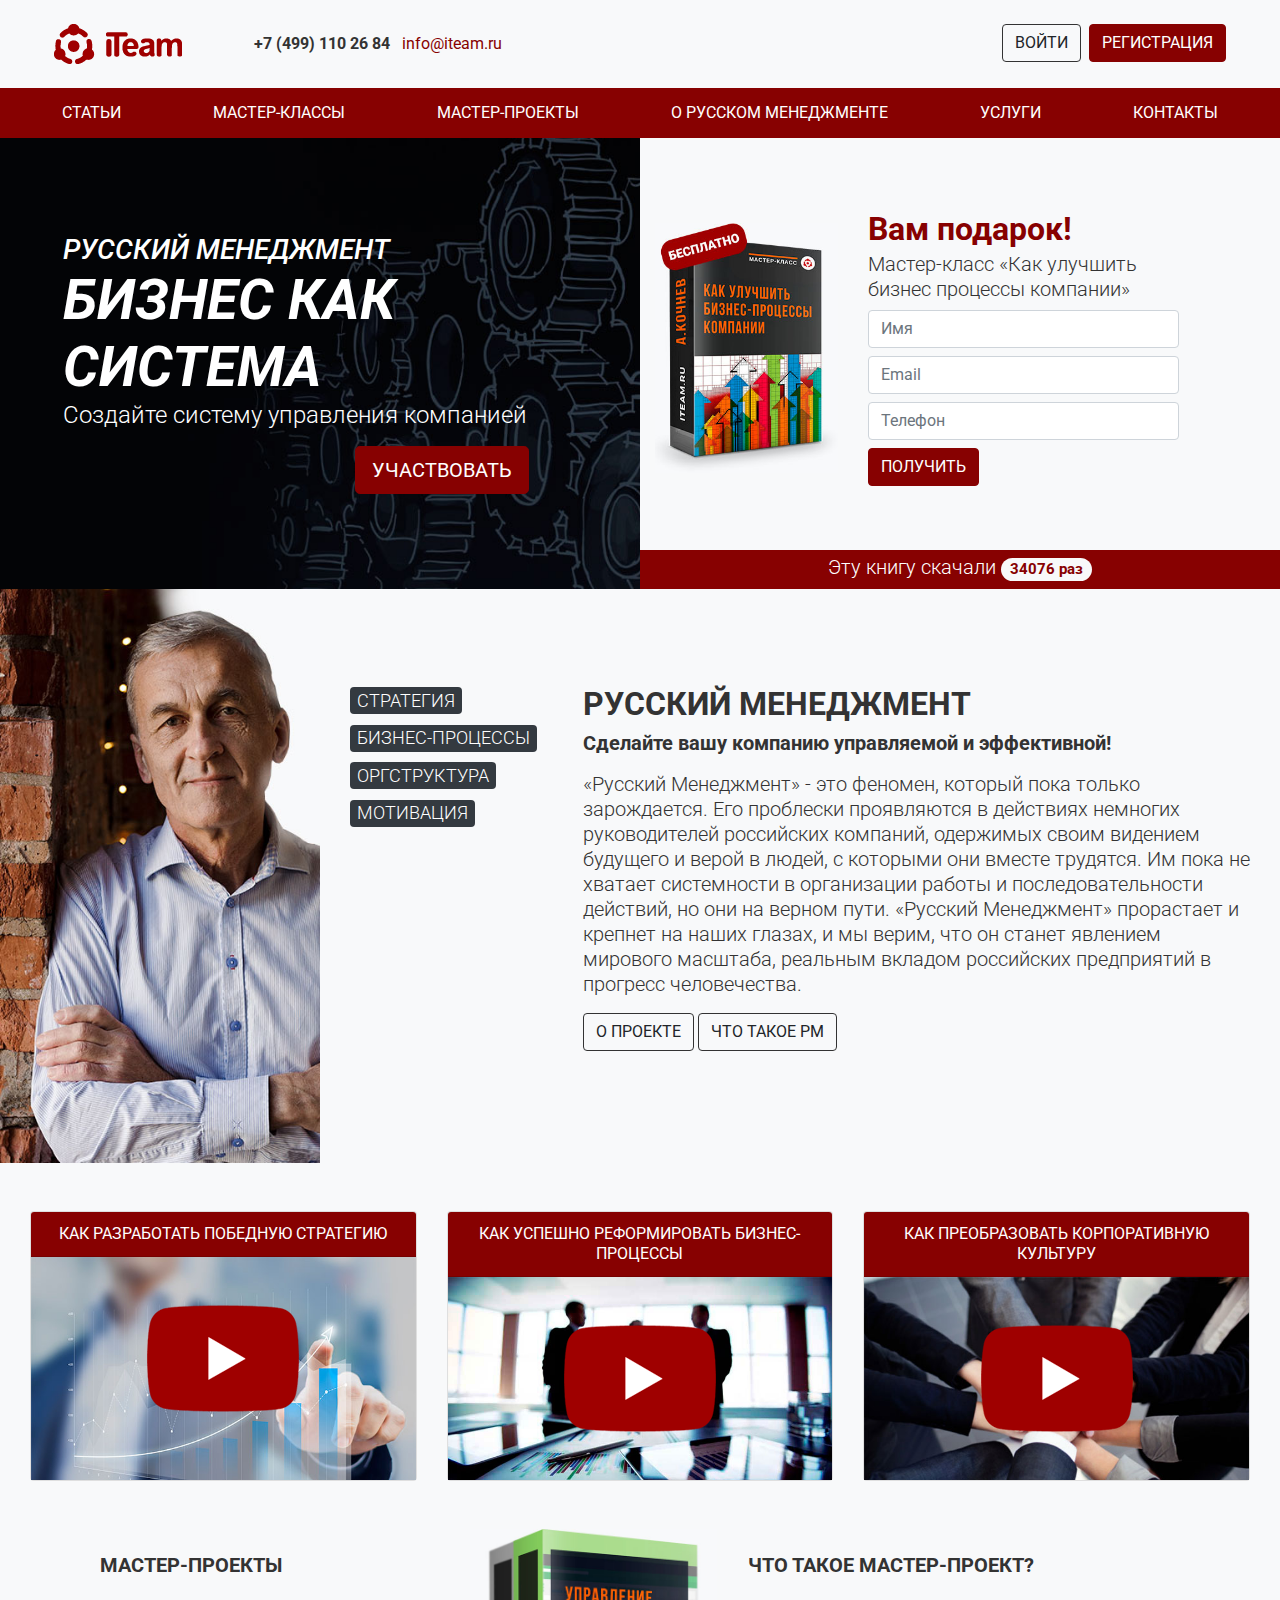
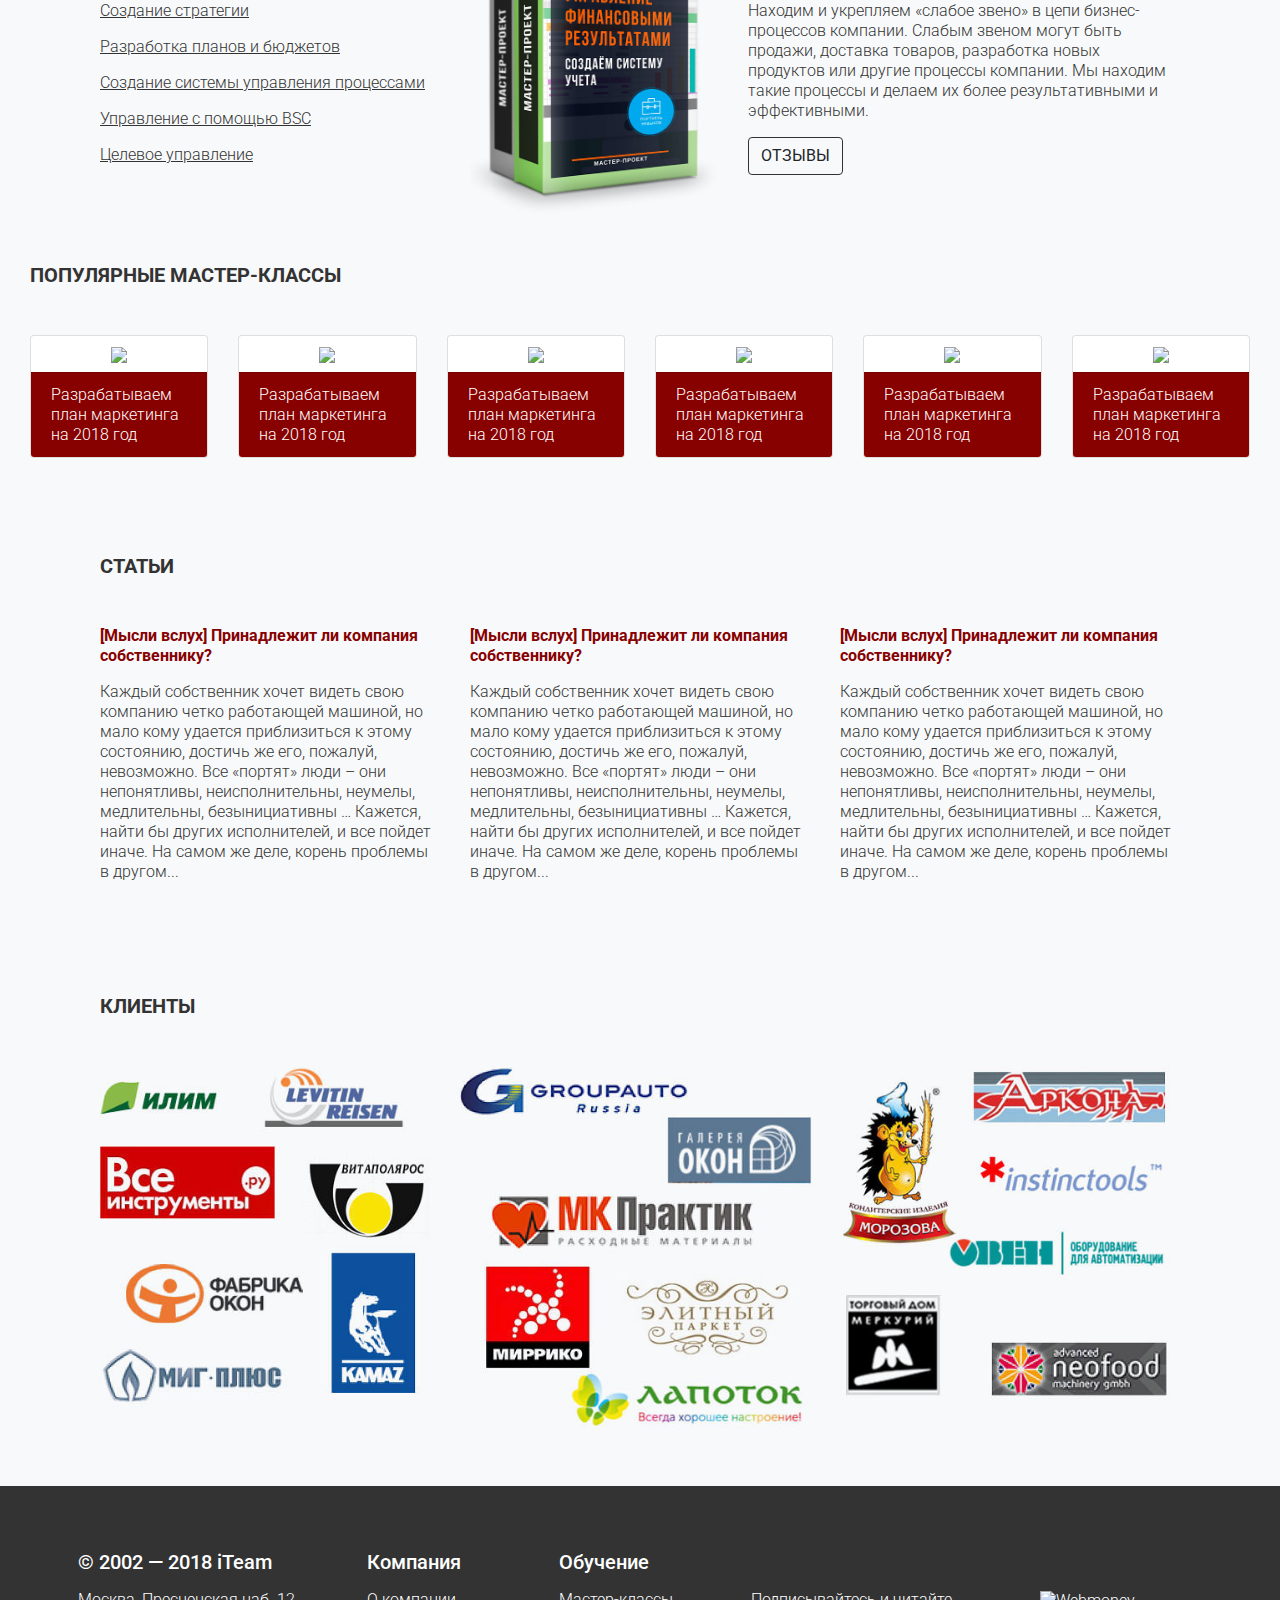
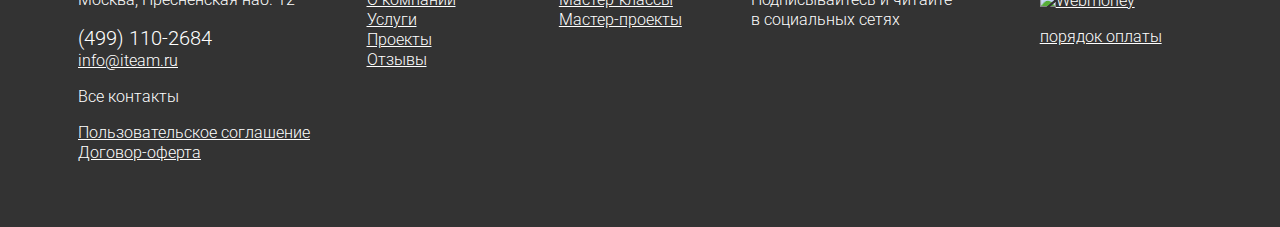
==== commit 35abc998: "fine tuning of navbar made" ====
--- a/index.html
+++ b/index.html
@@ -95,7 +95,7 @@
                 </div>
                 <div class="row bg-primary text-center text-white">
                     <div class="col">
-                        <h6 class="lead m-0">Эту книгу скачали</span> <span class="badge badge-light text-primary badge-pill">34076 раз</span></h6>
+                        <h6 class="lead m-0">Эту книгу скачали</span> <span class="badge badge-light text-primary badge-pill my-2">34076 раз</span></h6>
                     </div>                    
                 </div>
             </div>
@@ -123,7 +123,7 @@
                         <h2 class="text-uppercase font-weight-bold">русский менеджмент</h2>
                         <p class="lead font-weight-bold">Сделайте вашу компанию управляемой и эффективной!</p>
                         <p class="lead">«Русский Менеджмент» - это феномен, который пока только зарождается. Его проблески проявляются в действиях немногих руководителей российских компаний, одержимых своим видением будущего и верой в людей, с которыми они вместе трудятся. Им пока не хватает системности в организации работы и последовательности действий, но они на верном пути. «Русский Менеджмент» прорастает и крепнет на наших глазах, и мы верим, что он станет явлением мирового масштаба, реальным вкладом российских предприятий в прогресс человечества.</p>
-                        <p><a href="" class="btn btn-sm btn-light text-uppercase">о проекте</a> <a href="" class="btn btn-sm btn-light text-uppercase">что такое рм</a></p>
+                        <p><a href="" class="btn btn-light text-uppercase">о проекте</a> <a href="" class="btn btn-light text-uppercase">что такое рм</a></p>
                     </div>
                 </div>
             </div>
@@ -188,7 +188,7 @@
                         <div class="col-lg-5 col-sm-12 pt-4 pb-4">
                             <h5 class="text-uppercase mb-4 font-weight-bold">что такое мастер-проект?</h5>
                             <p>Находим и укрепляем «слабое звено» в цепи бизнес-процессов компании. Слабым звеном могут быть продажи, доставка товаров, разработка новых продуктов или другие процессы компании. Мы находим такие процессы и делаем их более результативными и эффективными.</p>
-                            <p><a href="" class="btn btn-light btn-sm text-uppercase">ОТЗЫВЫ</a></p>
+                            <p><a href="" class="btn btn-light text-uppercase">ОТЗЫВЫ</a></p>
                         </div>
                     </div>
                 </div>
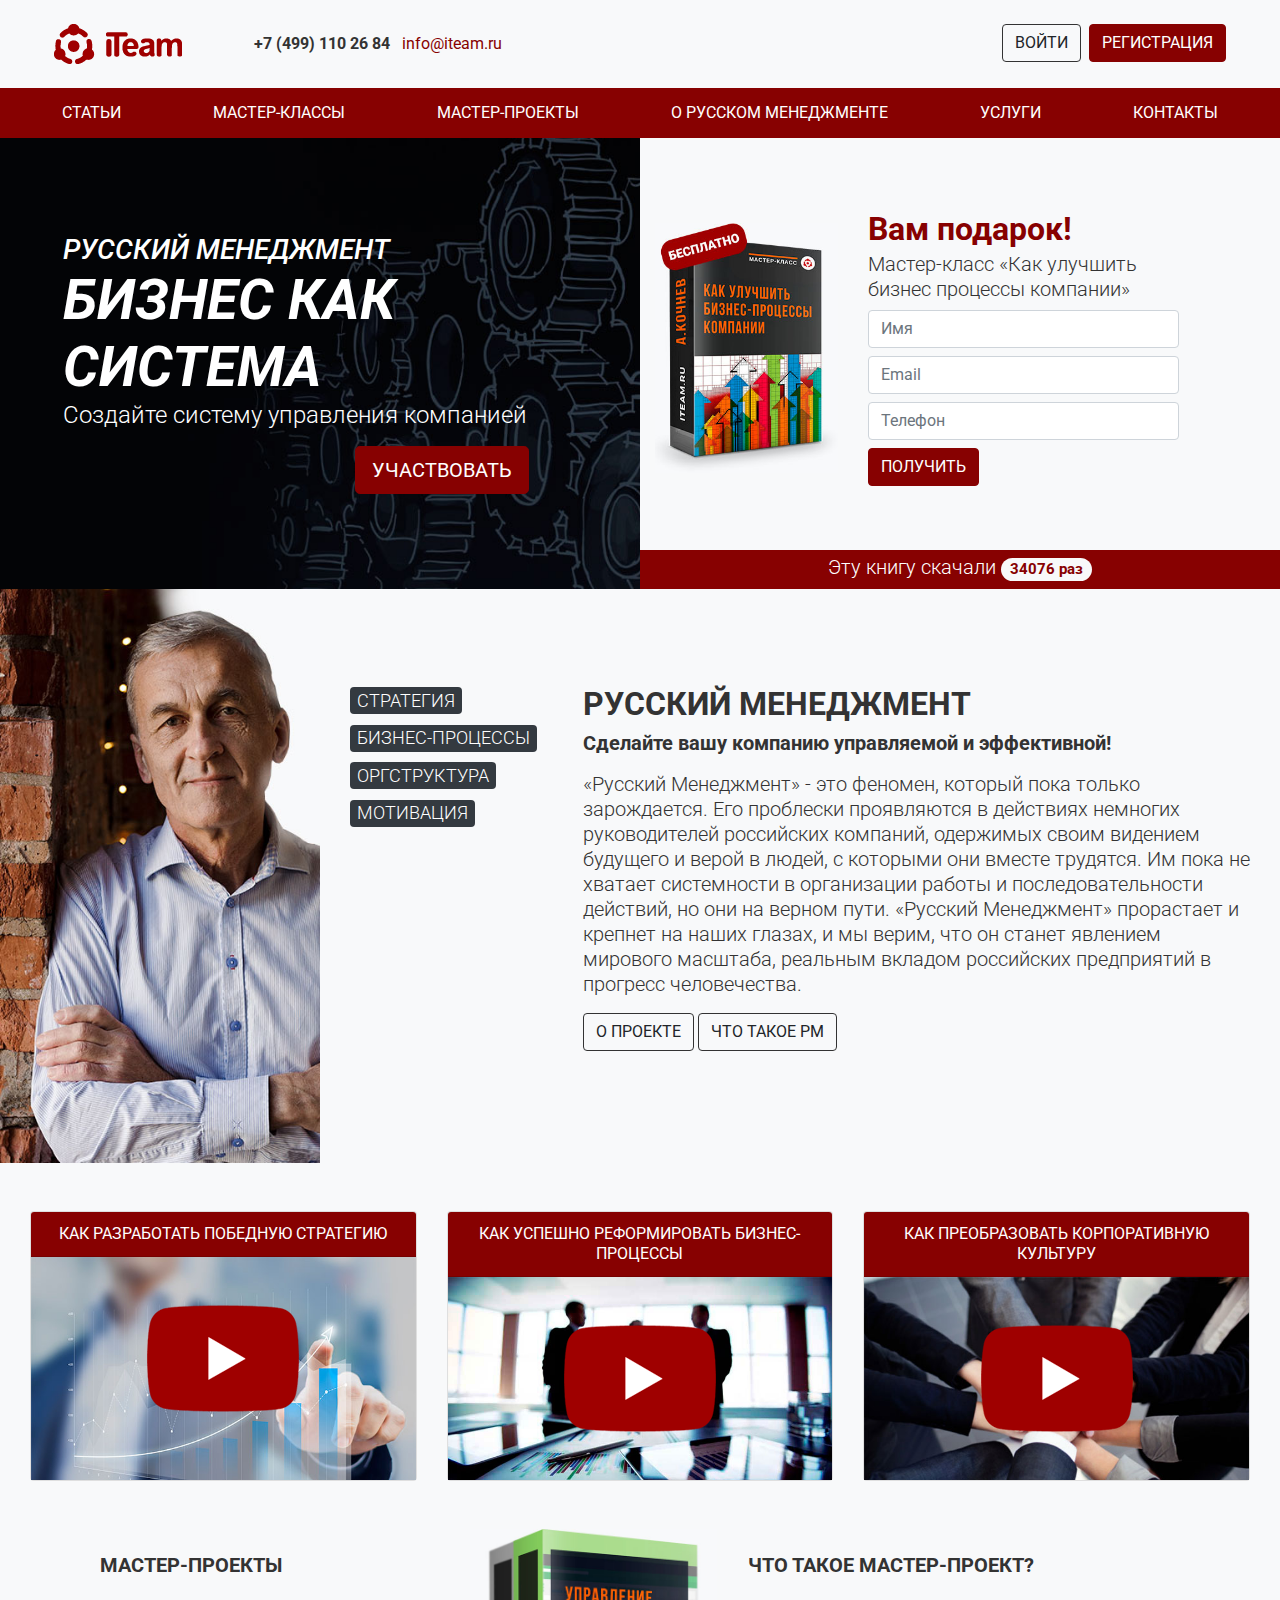
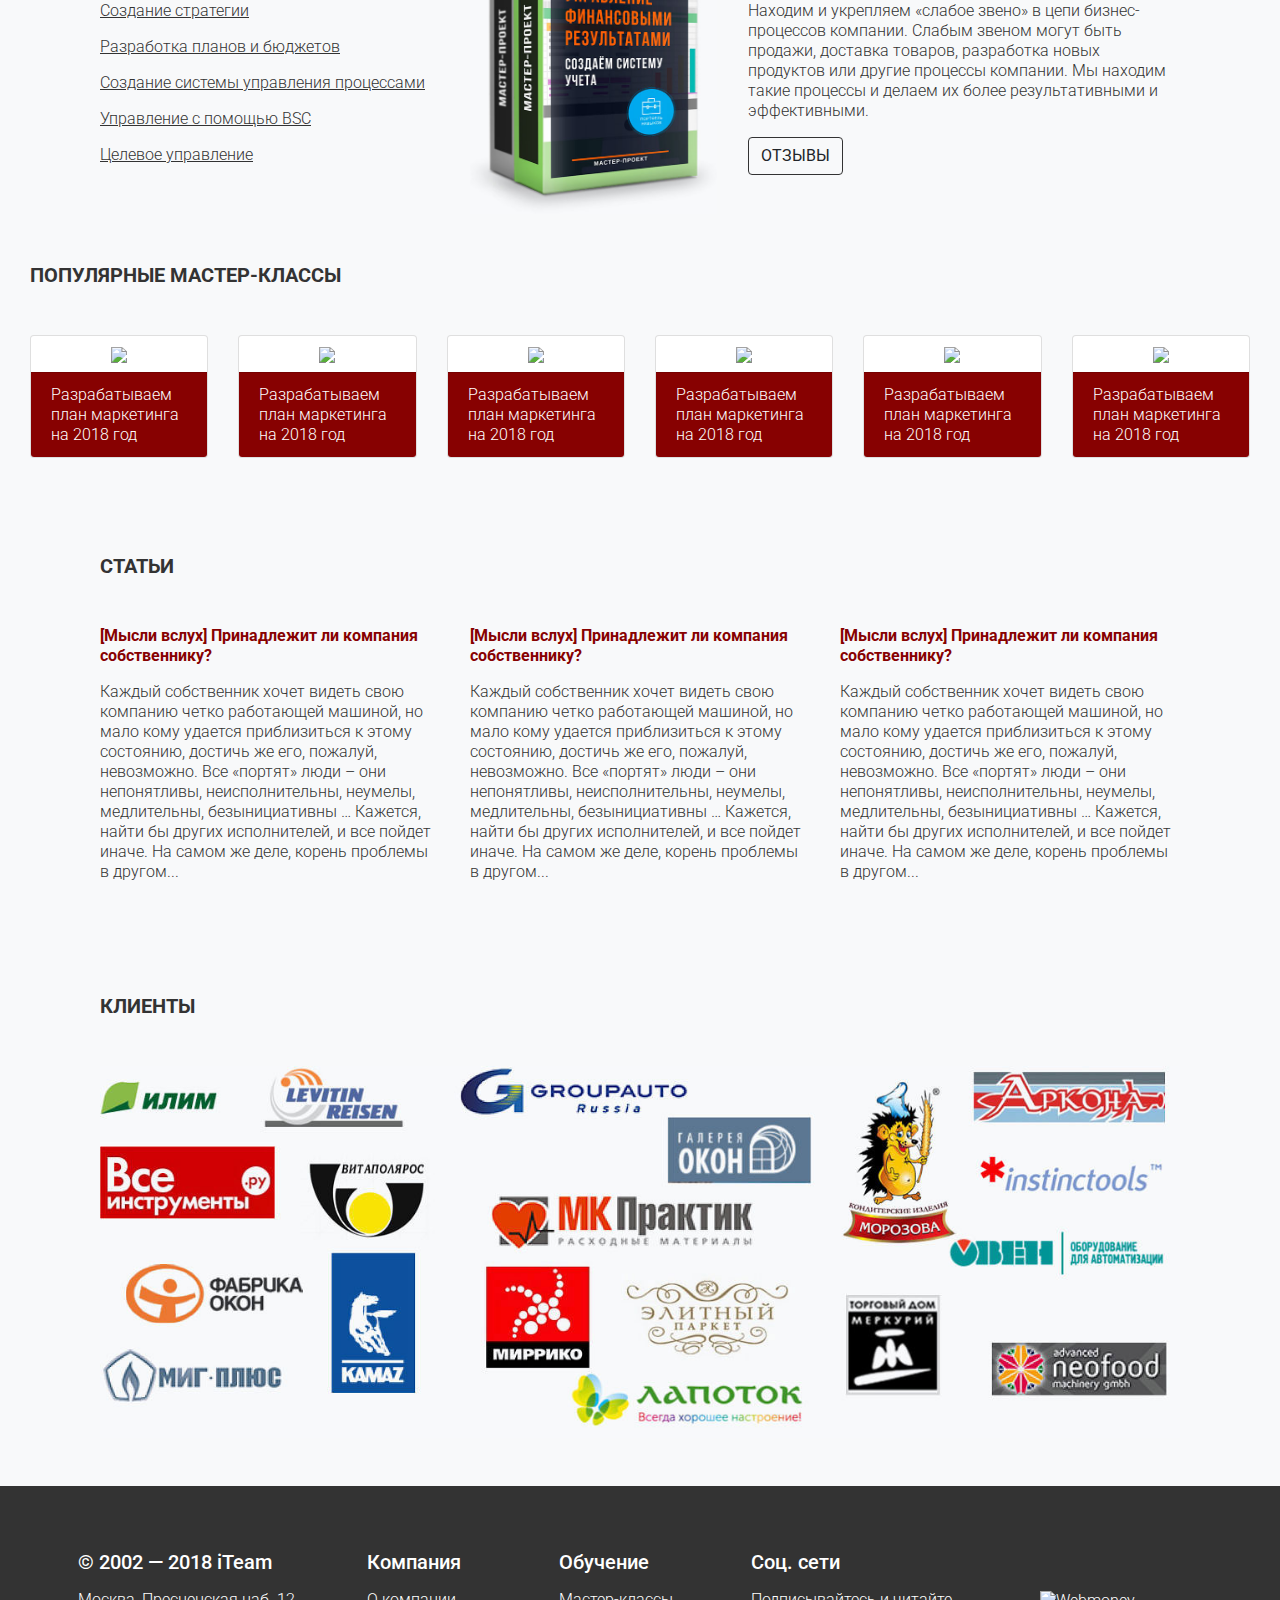
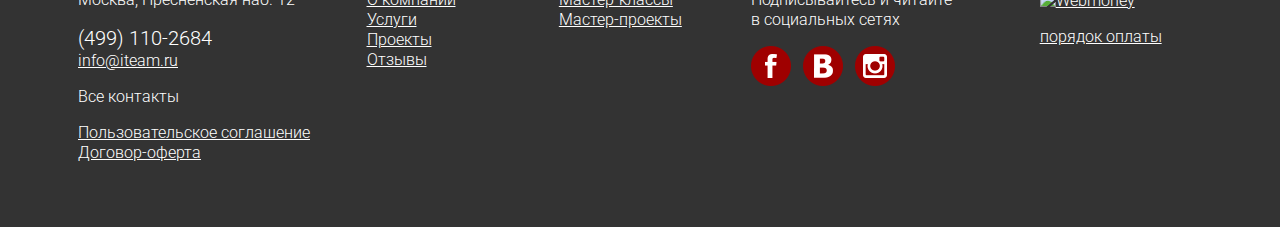
==== commit 7443ce6a: "footer updated" ====
--- a/index.html
+++ b/index.html
@@ -127,12 +127,6 @@
                     </div>
                 </div>
             </div>
-            <!-- <div class="col-xl-2 col-md-3">
-                
-            </div>
-            <div class="col-xl-7 col-md-9">
-                
-            </div> -->
         </div>
     </div>
     <!-- VIDEOS -->
@@ -316,8 +310,15 @@
                 </p>
             </div>
             <div class="col-xl-3 col-md-6 col-sm-8">
-                <p><h5>&nbsp;</h5></p>
+                <p><h5>Соц. сети</h5></p>
                 <p>Подписывайтесь и&nbsp;читайте в&nbsp;социальных сетях</p>
+                <p>
+                    <ul class="list-inline">
+                        <li class="list-inline-item"><a href="https://www.facebook.com/ITeam-Management-1538687959484919/"><img src="img/sn_fb.png"></a></li>
+                        <li class="list-inline-item"><a href="https://vk.com/public150574411"><img src="img/sn_vk.png"></a></li>
+                        <li class="list-inline-item"><a href="https://www.instagram.com/iteamanagement/"><img src="img/sn_instag.png"></a></li>
+                    </ul>
+                </p>
             </div>
             <div class="col-xl-2 col-md-6 col-sm-4">
                 <p><h5>&nbsp;</h5></p>
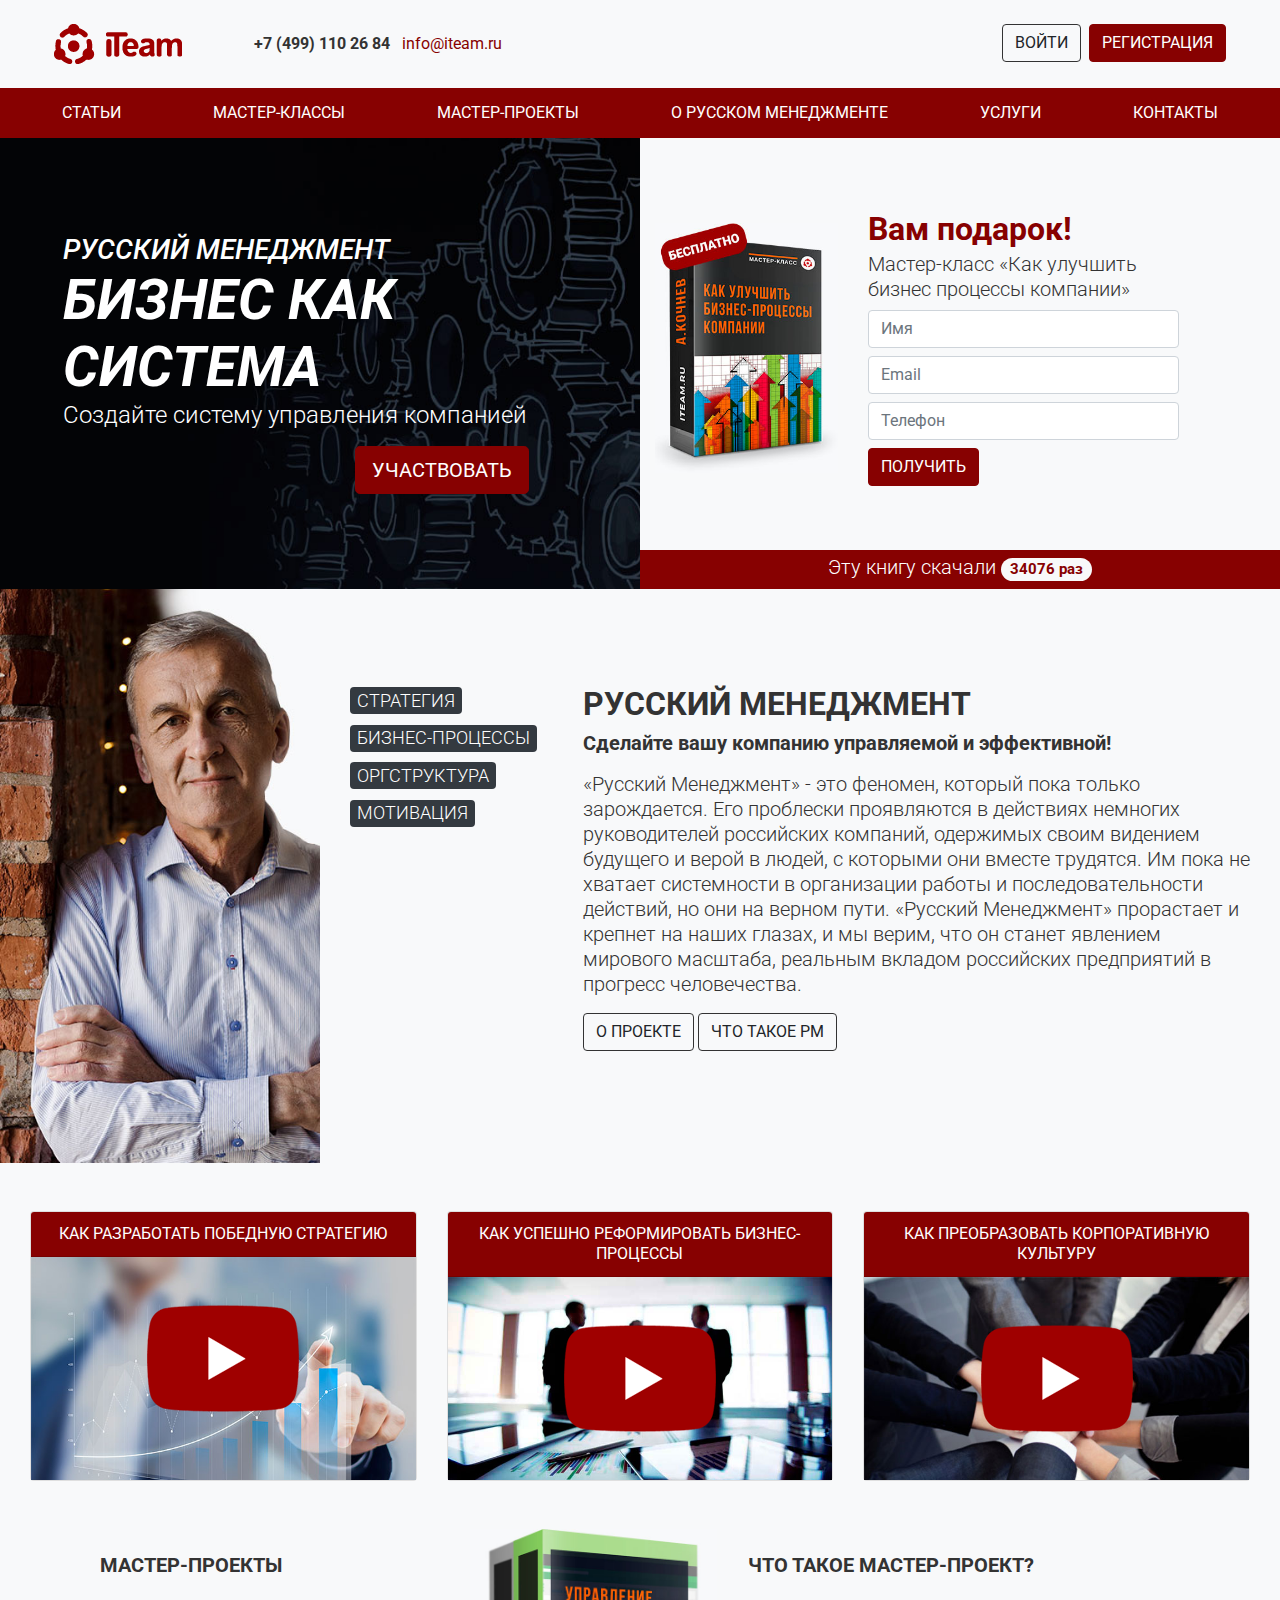
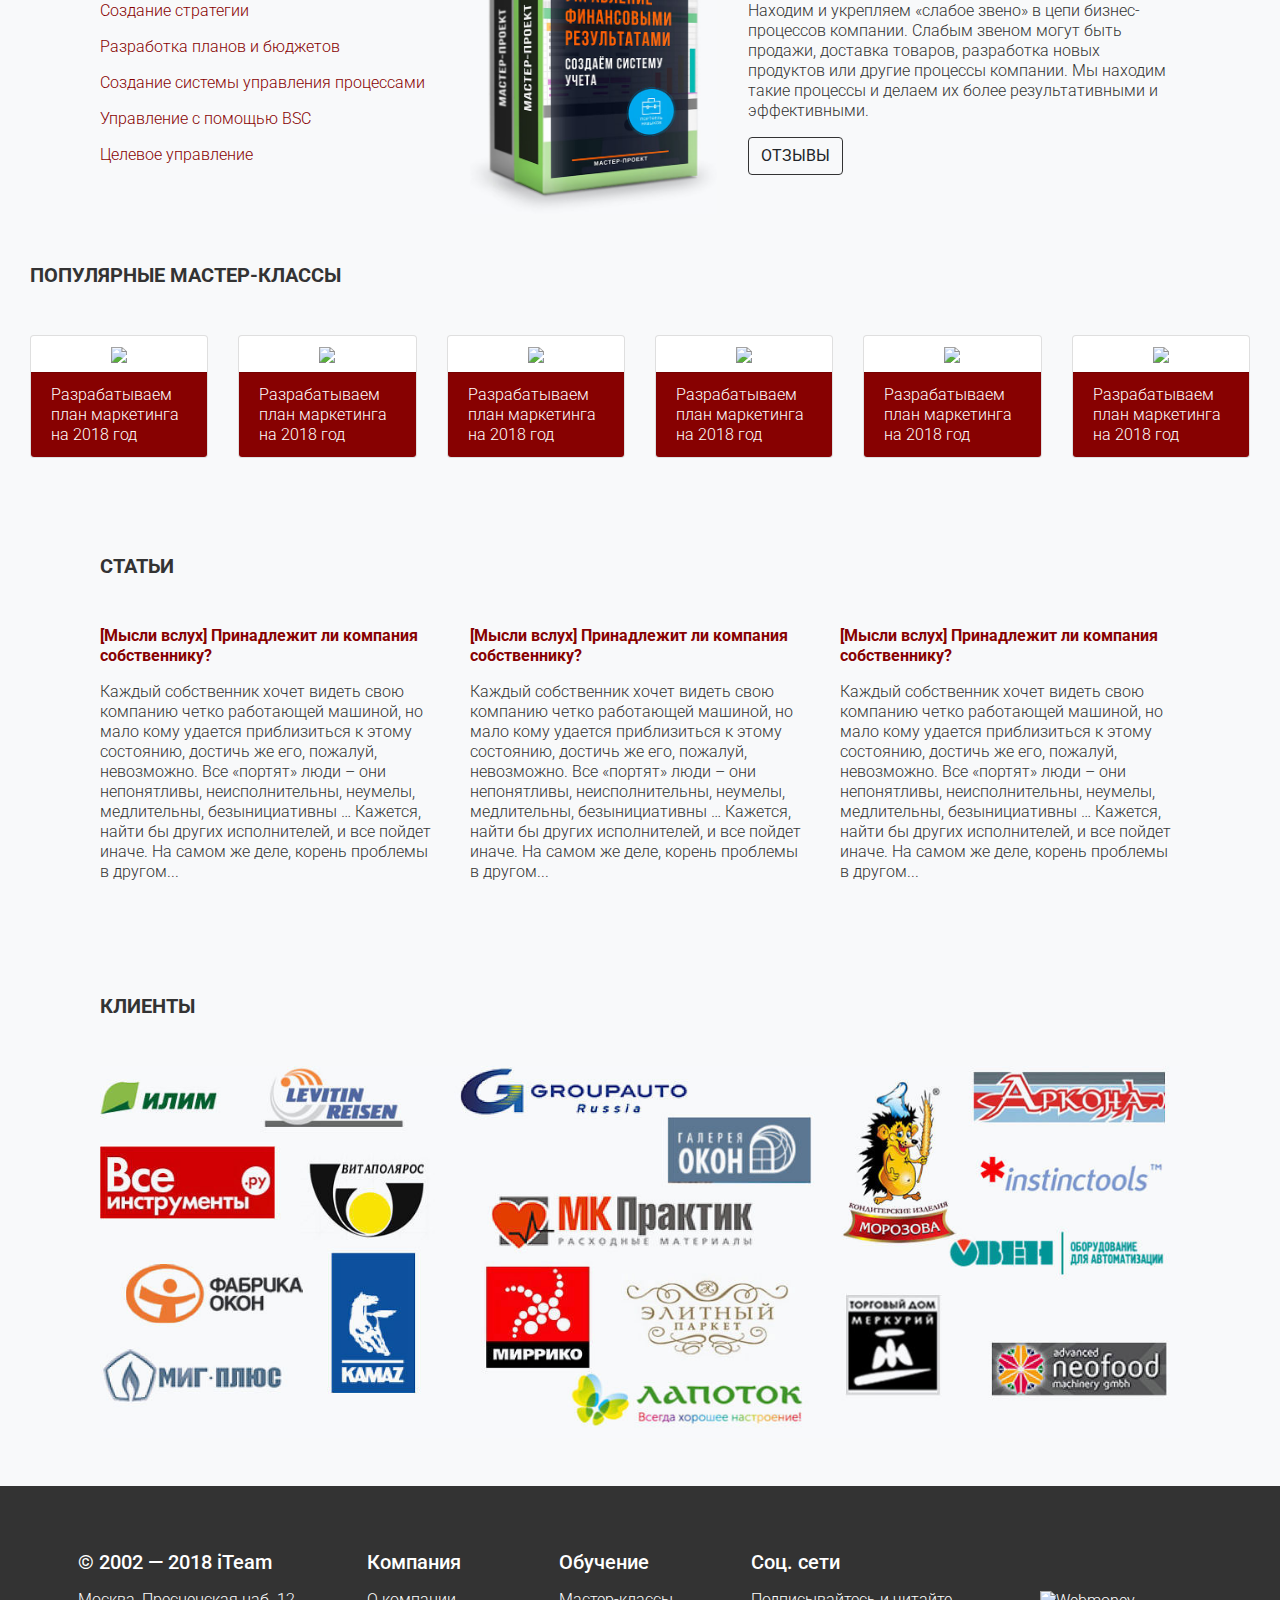
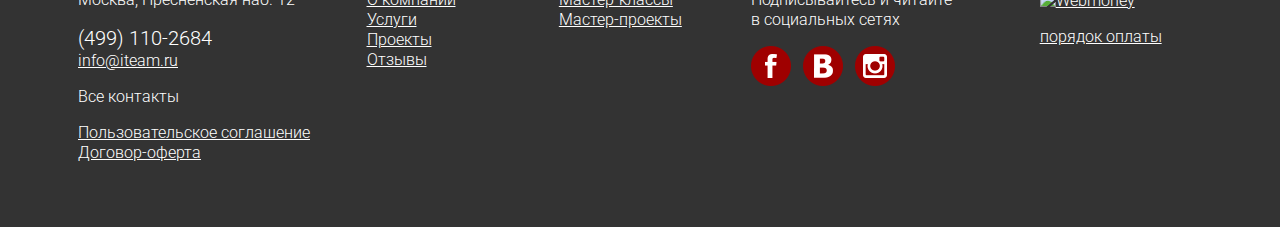
==== commit bfa6af51: "overall layout fine tunings made" ====
--- a/index.html
+++ b/index.html
@@ -112,10 +112,18 @@
                         <div class="row">
                             <div class="col-4 rm d-lg-none"></div>
                             <div class="col-8 py-5 px-3 p-lg-0">
-                                <h4 class="text-uppercase"><span class="badge badge-dark font-weight-light">Стратегия</span></h4>
-                                <h4 class="text-uppercase font-weight-light"><span class="badge badge-dark font-weight-light">Бизнес-процессы</span></h4>
-                                <h4 class="text-uppercase"><span class="badge badge-dark font-weight-light">Оргструктура</span></h4>
-                                <h4 class="text-uppercase"><span class="badge badge-dark font-weight-light">Мотивация</span></h4>
+                                <h4 class="text-uppercase">
+                                    <a href="#"><span class="badge badge-dark font-weight-light">Стратегия</span></a>
+                                </h4>
+                                <h4 class="text-uppercase font-weight-light">
+                                    <a href="#"><span class="badge badge-dark font-weight-light">Бизнес-процессы</span></a>
+                                </h4>
+                                <h4 class="text-uppercase">
+                                    <a href="#"><span class="badge badge-dark font-weight-light">Оргструктура</span></a>
+                                </h4>
+                                <h4 class="text-uppercase">
+                                    <a href="#"><span class="badge badge-dark font-weight-light">Мотивация</span></a>
+                                </h4>
                             </div>
                         </div>
                     </div>
@@ -138,7 +146,7 @@
                         Как разработать победную стратегию
                     </div>
                     <div class="card-body text-center video-1 p-5">
-                        <img src="img/btn_play.png">
+                        <a href="#"><img src="img/btn_play.png"></a>
                     </div>
                 </div>
             </div>
@@ -148,7 +156,7 @@
                         Как успешно Реформировать бизнес-процессы
                     </div>
                     <div class="card-body text-center video-2 p-5">
-                        <img src="img/btn_play.png">
+                        <a href="#"><img src="img/btn_play.png"></a>
                     </div>
                 </div>
             </div>
@@ -158,7 +166,7 @@
                         Как преобразовать корпоративную культуру
                     </div>
                     <div class="card-body text-center video-3 p-5">
-                        <img src="img/btn_play.png">
+                        <a href="#"><img src="img/btn_play.png"></a>
                     </div>
                 </div>
             </div>
@@ -172,11 +180,11 @@
                     <div class="row">
                         <div class="col-lg-4 col-sm-6 pt-4 pb-4">
                             <h5 class="text-uppercase mb-4 font-weight-bold">мастер-проекты</h5>
-                            <p><u>Создание стратегии</u></p>
-                            <p><u>Разработка планов и бюджетов</u></p>
-                            <p><u>Создание системы управления процессами</u></p>
-                            <p><u>Управление с помощью BSC</u></p>
-                            <p><u>Целевое управление</u></p>            
+                            <p><a href="#">Создание стратегии</a></p>
+                            <p><a href="#">Разработка планов и бюджетов</a></p>
+                            <p><a href="#">Создание системы управления процессами</a></p>
+                            <p><a href="#">Управление с помощью BSC</a></p>
+                            <p><a href="#">Целевое управление</a></p>
                         </div>
                         <div class="col-lg-3 col-sm-6"> <img src="img/mp_boxes.jpg" class="img-fluid"> </div>
                         <div class="col-lg-5 col-sm-12 pt-4 pb-4">
@@ -194,64 +202,76 @@
         <div class="row"><div class="col"><h5 class="text-uppercase font-weight-bold my-5">популярные мастер-классы</h5></div></div>
         <div class="row">
             <div class="col-xl-2 col-md-3 col-sm-6 pb-4">
-                <div class="card">
-                    <div class="card-body text-center py-2">
-                        <img src="https://iteam.ru/landing/template/img/mp_ychet.png" class="w-75">
-                    </div>
-                    <div class="card-footer bg-primary text-white">
-                        Разрабатываем план маркетинга на 2018 год
-                    </div>
-                </div>
+                <a href="#" class="text-white">
+                    <div class="card">
+                        <div class="card-body text-center py-2">
+                            <img src="https://iteam.ru/landing/template/img/mp_ychet.png" class="w-75">
+                        </div>
+                        <div class="card-footer bg-primary text-white">
+                            Разрабатываем план маркетинга на 2018 год
+                        </div>
+                    </div>
+                </a>
             </div>
             <div class="col-xl-2 col-md-3 col-sm-6">
-                <div class="card">
-                    <div class="card-body text-center py-2">
-                        <img src="https://iteam.ru/landing/template/img/mk30.png" class="w-75">
-                    </div>
-                    <div class="card-footer bg-primary text-white">
-                        Разрабатываем план маркетинга на 2018 год
-                    </div>
-                </div>
+                <a href="#" class="text-white">
+                    <div class="card">
+                        <div class="card-body text-center py-2">
+                            <img src="https://iteam.ru/landing/template/img/mk30.png" class="w-75">
+                        </div>
+                        <div class="card-footer bg-primary text-white">
+                            Разрабатываем план маркетинга на 2018 год
+                        </div>
+                    </div>
+                </a>
             </div>
             <div class="col-xl-2 col-md-3 col-sm-6">
-                <div class="card">
-                    <div class="card-body text-center py-2">
-                        <img src="https://iteam.ru/landing/template/img/mp_nalogi.png" class="w-75">
-                    </div>
-                    <div class="card-footer bg-primary text-white">
-                        Разрабатываем план маркетинга на 2018 год
-                    </div>
-                </div>
+                <a href="#" class="text-white">
+                    <div class="card">
+                        <div class="card-body text-center py-2">
+                            <img src="https://iteam.ru/landing/template/img/mp_nalogi.png" class="w-75">
+                        </div>
+                        <div class="card-footer bg-primary text-white">
+                            Разрабатываем план маркетинга на 2018 год
+                        </div>
+                    </div>
+                </a>
             </div>
             <div class="col-xl-2 col-md-3 col-sm-6">
-                <div class="card">
-                    <div class="card-body text-center py-2">
-                        <img src="https://iteam.ru/landing/template/img/mp_ychet.png" class="w-75">
-                    </div>
-                    <div class="card-footer bg-primary text-white">
-                        Разрабатываем план маркетинга на 2018 год
-                    </div>
-                </div>
+                <a href="#" class="text-white">
+                    <div class="card">
+                        <div class="card-body text-center py-2">
+                            <img src="https://iteam.ru/landing/template/img/mp_ychet.png" class="w-75">
+                        </div>
+                        <div class="card-footer bg-primary text-white">
+                            Разрабатываем план маркетинга на 2018 год
+                        </div>
+                    </div>
+                </a>
             </div>
             <div class="col-xl-2 d-none d-xl-block">
-                <div class="card">
-                    <div class="card-body text-center py-2">
-                        <img src="https://iteam.ru/landing/template/img/mk30.png" class="w-75">
-                    </div>
-                    <div class="card-footer bg-primary text-white">
-                        Разрабатываем план маркетинга на 2018 год
-                    </div>
-                </div>
+                <a href="#" class="text-white">
+                    <div class="card">
+                        <div class="card-body text-center py-2">
+                            <img src="https://iteam.ru/landing/template/img/mk30.png" class="w-75">
+                        </div>
+                        <div class="card-footer bg-primary text-white">
+                            Разрабатываем план маркетинга на 2018 год
+                        </div>
+                    </div>
+                </a>
             </div>
             <div class="col-xl-2 d-none d-xl-block">
-                <div class="card">
-                    <div class="card-body text-center py-2">
-                        <img src="https://iteam.ru/landing/template/img/mp_nalogi.png" class="w-75">
-                    </div>
-                    <div class="card-footer bg-primary text-white">
-                        Разрабатываем план маркетинга на 2018 год
-                    </div>
-                </div>
+                <a href="#" class="text-white">
+                    <div class="card">
+                        <div class="card-body text-center py-2">
+                            <img src="https://iteam.ru/landing/template/img/mp_nalogi.png" class="w-75">
+                        </div>
+                        <div class="card-footer bg-primary text-white">
+                            Разрабатываем план маркетинга на 2018 год
+                        </div>
+                    </div>
+                </a>
             </div>
         </div>
     </div>
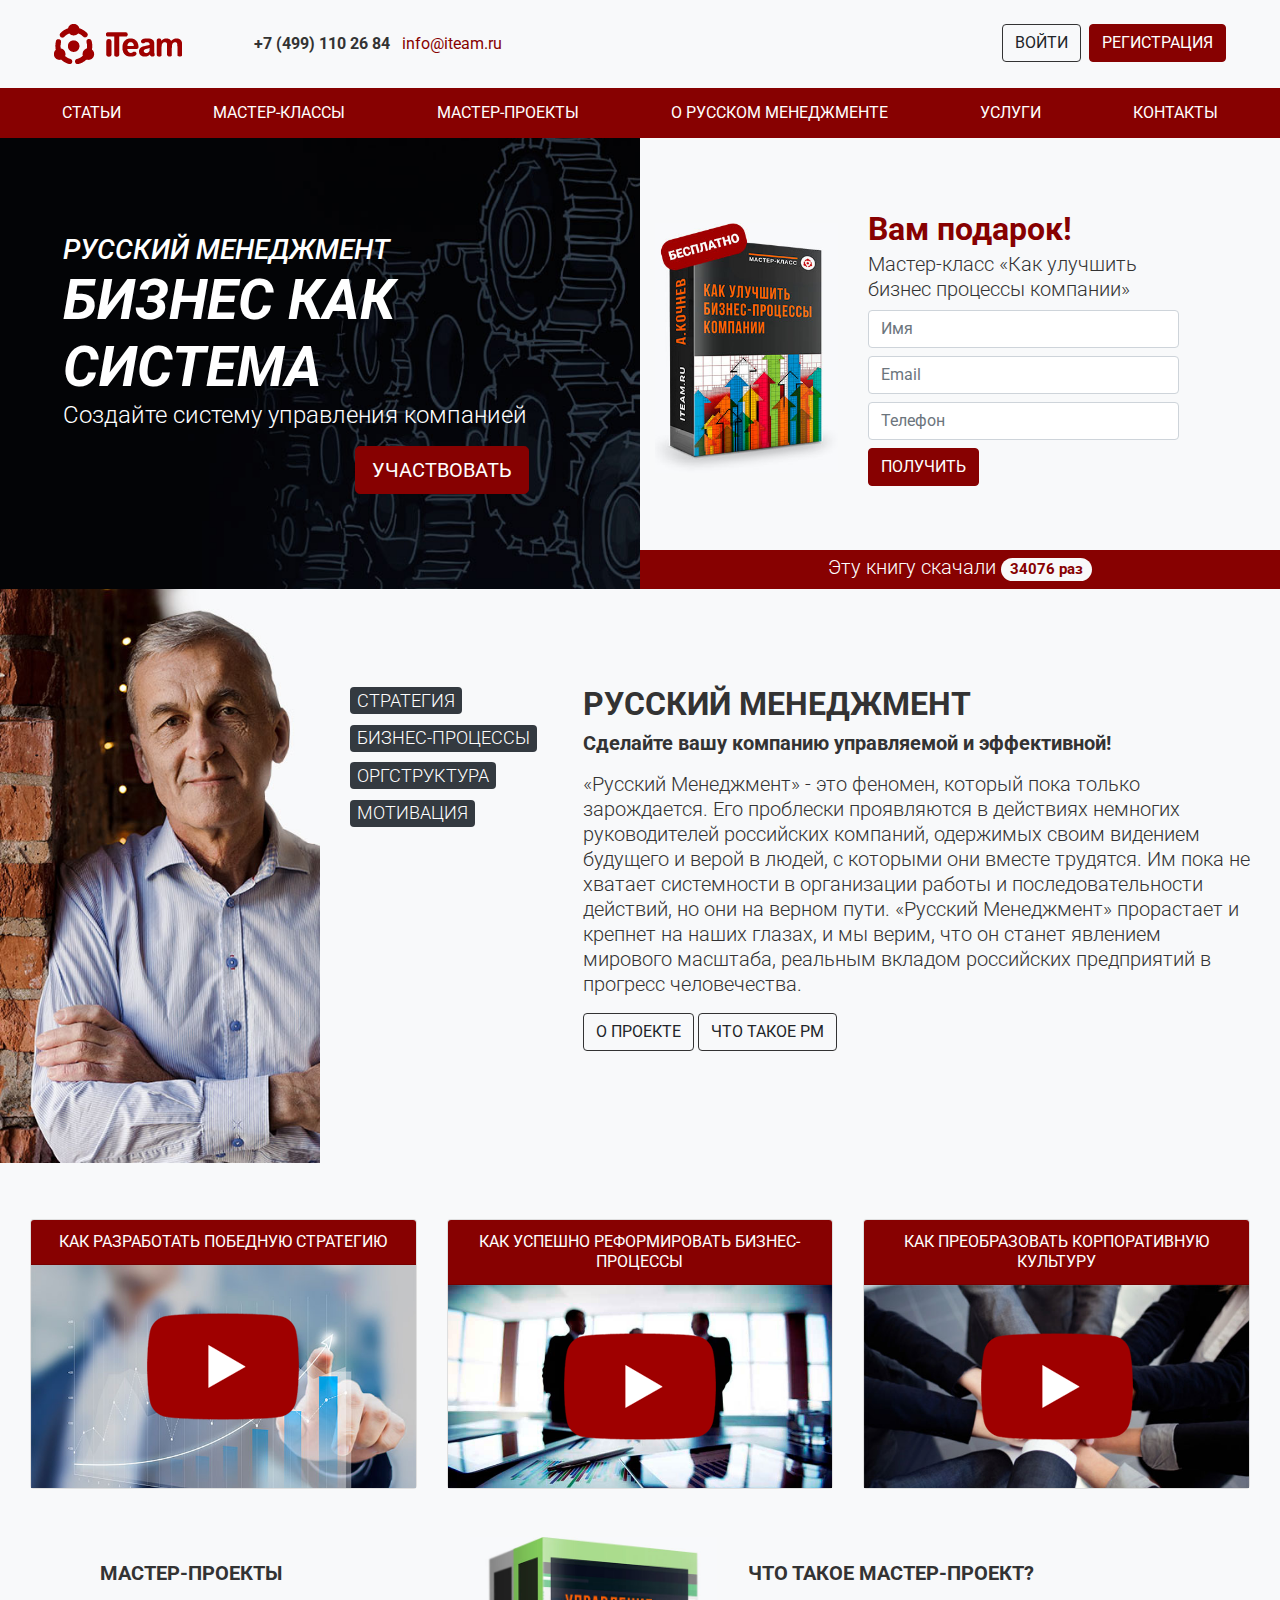
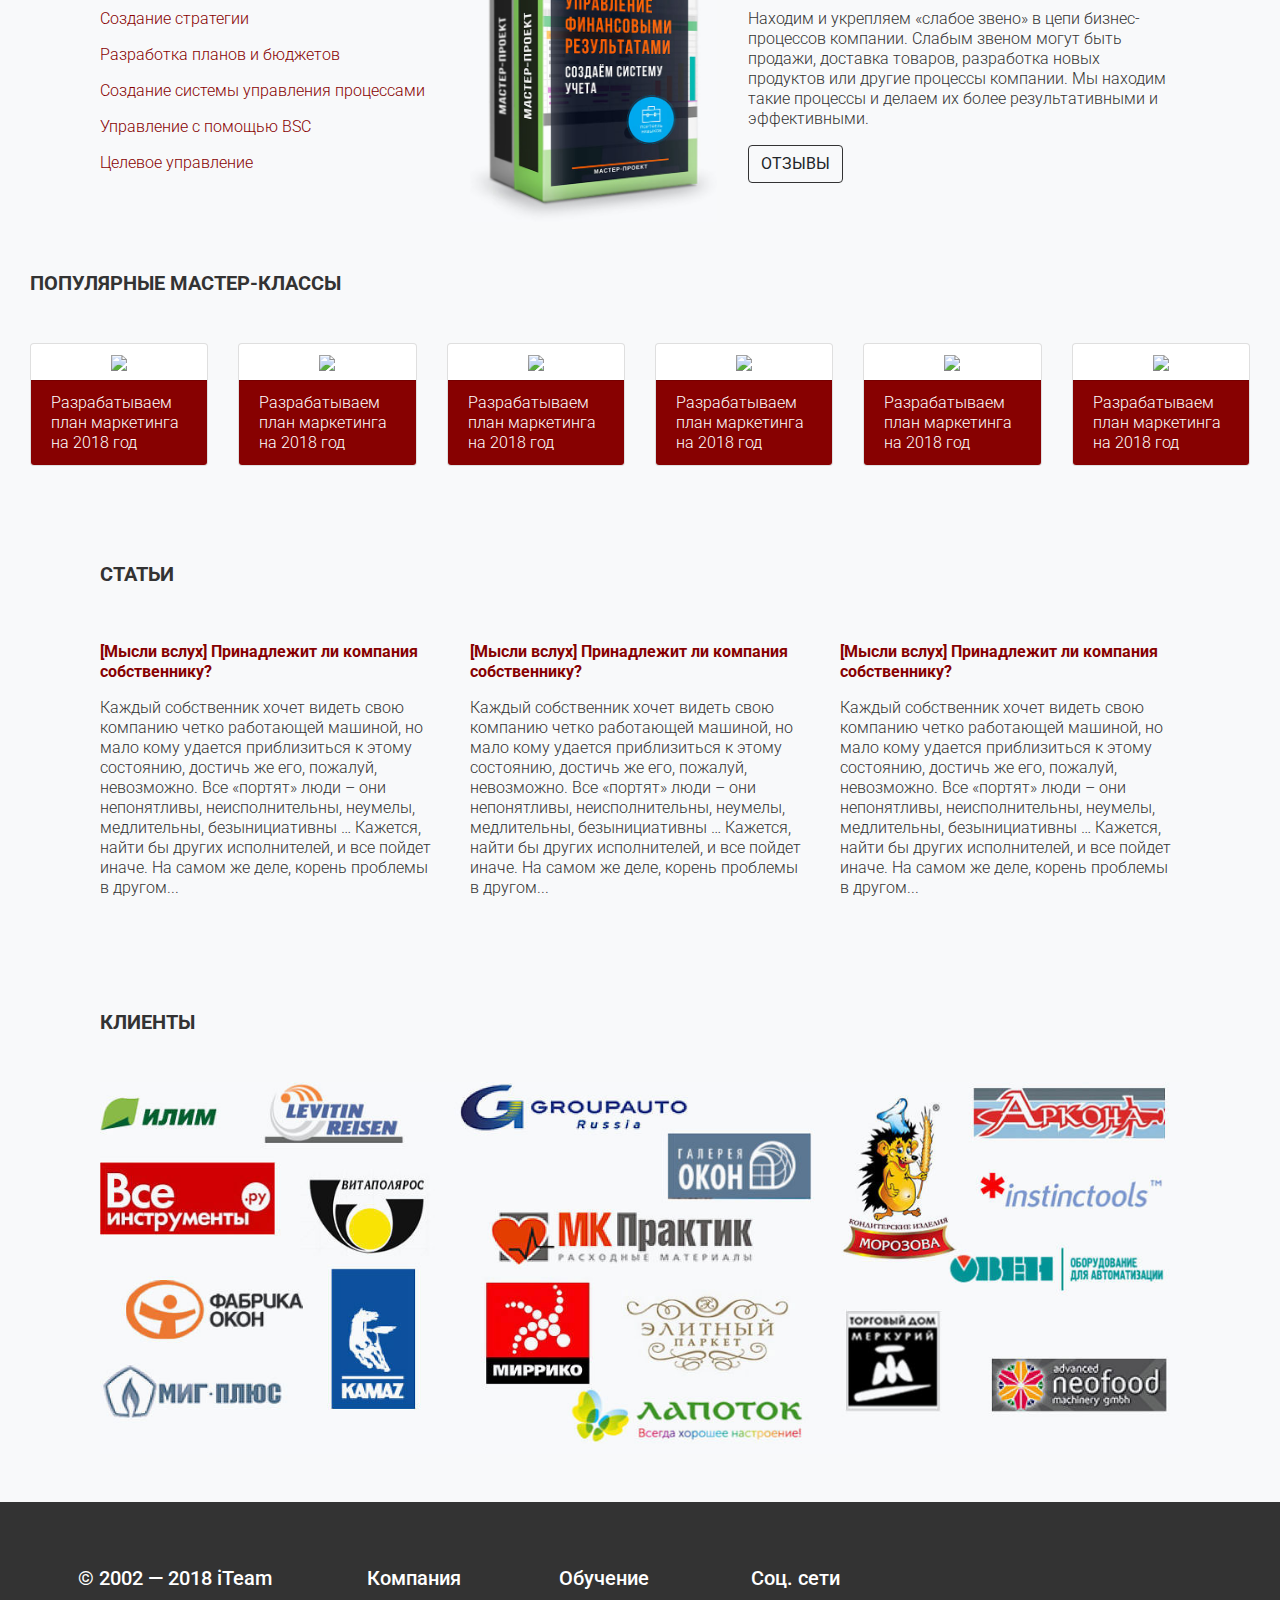
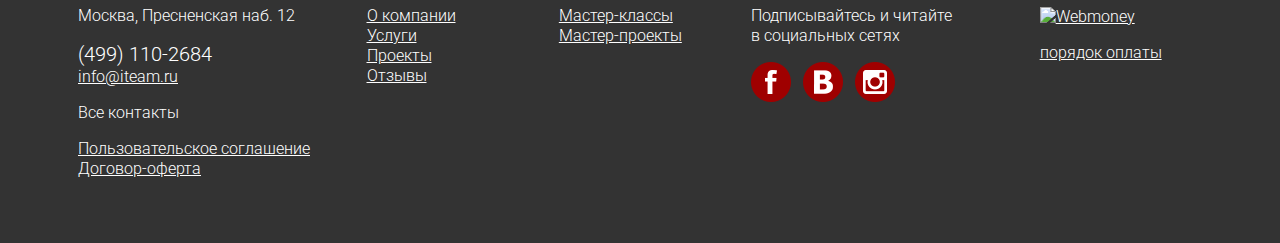
==== commit a88f318e: "responsive fine tunings made to overall layout" ====
--- a/index.html
+++ b/index.html
@@ -16,14 +16,14 @@
     <!-- HEADER -->
     <div class="container-fluid">
         <div class="row p-4">
-            <div class="col-lg-2"><img src="img/header_logo.png" alt="iTeam logo"></div>
-            <div class="col-lg-6 align-self-center">
-                <ul class="list-inline m-0">
+            <div class="col-lg-2 text-lg-left text-center"><img src="img/header_logo.png" alt="iTeam logo"></div>
+            <div class="col-lg-6 align-self-center py-3 py-lg-0">
+                <ul class="list-inline m-0 text-lg-left text-center">
                     <li class="list-inline-item font-weight-bold m-0 pr-2">+7 (499) 110 26&nbsp;84</li>
                     <li class="list-inline-item font-weight-normal m-0"><a href="mailto:info@iteam.ru">info@iteam.ru</a></li>
                 </ul>
             </div>
-            <div class="col-lg-4 text-right">
+            <div class="col-lg-4 text-lg-right text-center">
                 <ul class="list-inline m-0">
                     <li class="list-inline-item m-0 pr-1"><a href="#" class="btn btn-light">ВОЙТИ</a></li>
                     <li class="list-inline-item m-0"><a href="#" class="btn btn-primary">РЕГИСТРАЦИЯ</a></li>
@@ -36,7 +36,7 @@
         <button class="navbar-toggler" type="button" data-toggle="collapse" data-target="#navbarTogglerDemo01" aria-controls="navbarTogglerDemo01" aria-expanded="false" aria-label="Toggle navigation">
             <span class="navbar-toggler-icon"></span>
         </button>
-        <div class="collapse navbar-collapse" id="navbarTogglerDemo01">
+        <div class="collapse navbar-collapse bg-primary" id="navbarTogglerDemo01">
             <ul class="navbar-nav nav-fill mr-auto mt-2 mt-lg-0 justify-content-center w-100 font-weight-normal">
                 <li class="nav-item">
                     <a class="nav-link text-uppercase text-white" href="#">СТАТЬИ</a>
@@ -75,7 +75,7 @@
             </div>
             <div class="col-lg-6 p-0">
                 <div class="row pt-4 pb-3">
-                    <div class="col-sm-4 align-self-center"><img src="img/gift_box.jpg" class="img-fluid"></div>
+                    <div class="col-sm-4 align-self-center text-center"><img src="img/gift_box.jpg" class="img-fluid"></div>
                     <div class="col-xl-7 col-sm-8 align-self-center py-5 pr-5">
                         <h2 class="font-weight-bold text-primary mb-1">Вам подарок!</h2>
                         <p class="mb-2 lead">Мастер-класс &laquo;Как улучшить бизнес процессы компании&raquo;</p>
@@ -140,7 +140,7 @@
     <!-- VIDEOS -->
     <div class="container-fluid mt-5">
         <div class="row">
-            <div class="col-lg-4 col-md-12">
+            <div class="col-lg-4 col-md-12 mt-2">
                 <div class="card h-100">
                     <div class="card-header bg-primary text-white text-uppercase text-center font-weight-normal">
                         Как разработать победную стратегию
@@ -150,7 +150,7 @@
                     </div>
                 </div>
             </div>
-            <div class="col-lg-4 col-md-6">
+            <div class="col-lg-4 col-md-6 mt-2">
                 <div class="card h-100">
                     <div class="card-header bg-primary text-white text-uppercase text-center font-weight-normal">
                         Как успешно Реформировать бизнес-процессы
@@ -160,7 +160,7 @@
                     </div>
                 </div>
             </div>
-            <div class="col-lg-4 col-md-6">
+            <div class="col-lg-4 col-md-6 mt-2">
                 <div class="card h-100">
                     <div class="card-header bg-primary text-white text-uppercase text-center font-weight-normal">
                         Как преобразовать корпоративную культуру
@@ -279,15 +279,15 @@
     <div class="container mt-4">
         <div class="row"><div class="col"><h5 class="text-uppercase font-weight-bold my-5">Статьи</h5></div></div>
         <div class="row">
-            <div class="col-lg-4 col-md-12">
+            <div class="col-lg-4 col-md-12 mt-2">
                 <p class="font-weight-bold"><a href="#">[Мысли вслух] Принадлежит ли компания собственнику?</a></p>
                 <p>Каждый собственник хочет видеть свою компанию четко работающей машиной, но мало кому удается приблизиться к этому состоянию, достичь же его, пожалуй, невозможно. Все «портят» люди – они непонятливы, неисполнительны, неумелы, медлительны, безынициативны … Кажется, найти бы других исполнителей, и все пойдет иначе. На самом же деле, корень проблемы в другом...</p>
             </div>
-            <div class="col-lg-4 col-md-6">
+            <div class="col-lg-4 col-md-6 mt-2">
                 <p class="font-weight-bold"><a href="#">[Мысли вслух] Принадлежит ли компания собственнику?</a></p>
                 <p>Каждый собственник хочет видеть свою компанию четко работающей машиной, но мало кому удается приблизиться к этому состоянию, достичь же его, пожалуй, невозможно. Все «портят» люди – они непонятливы, неисполнительны, неумелы, медлительны, безынициативны … Кажется, найти бы других исполнителей, и все пойдет иначе. На самом же деле, корень проблемы в другом...</p>
             </div>
-            <div class="col-lg-4 col-md-6">
+            <div class="col-lg-4 col-md-6 mt-2">
                 <p class="font-weight-bold"><a href="#">[Мысли вслух] Принадлежит ли компания собственнику?</a></p>
                 <p>Каждый собственник хочет видеть свою компанию четко работающей машиной, но мало кому удается приблизиться к этому состоянию, достичь же его, пожалуй, невозможно. Все «портят» люди – они непонятливы, неисполнительны, неумелы, медлительны, безынициативны … Кажется, найти бы других исполнителей, и все пойдет иначе. На самом же деле, корень проблемы в другом...</p>
             </div>
